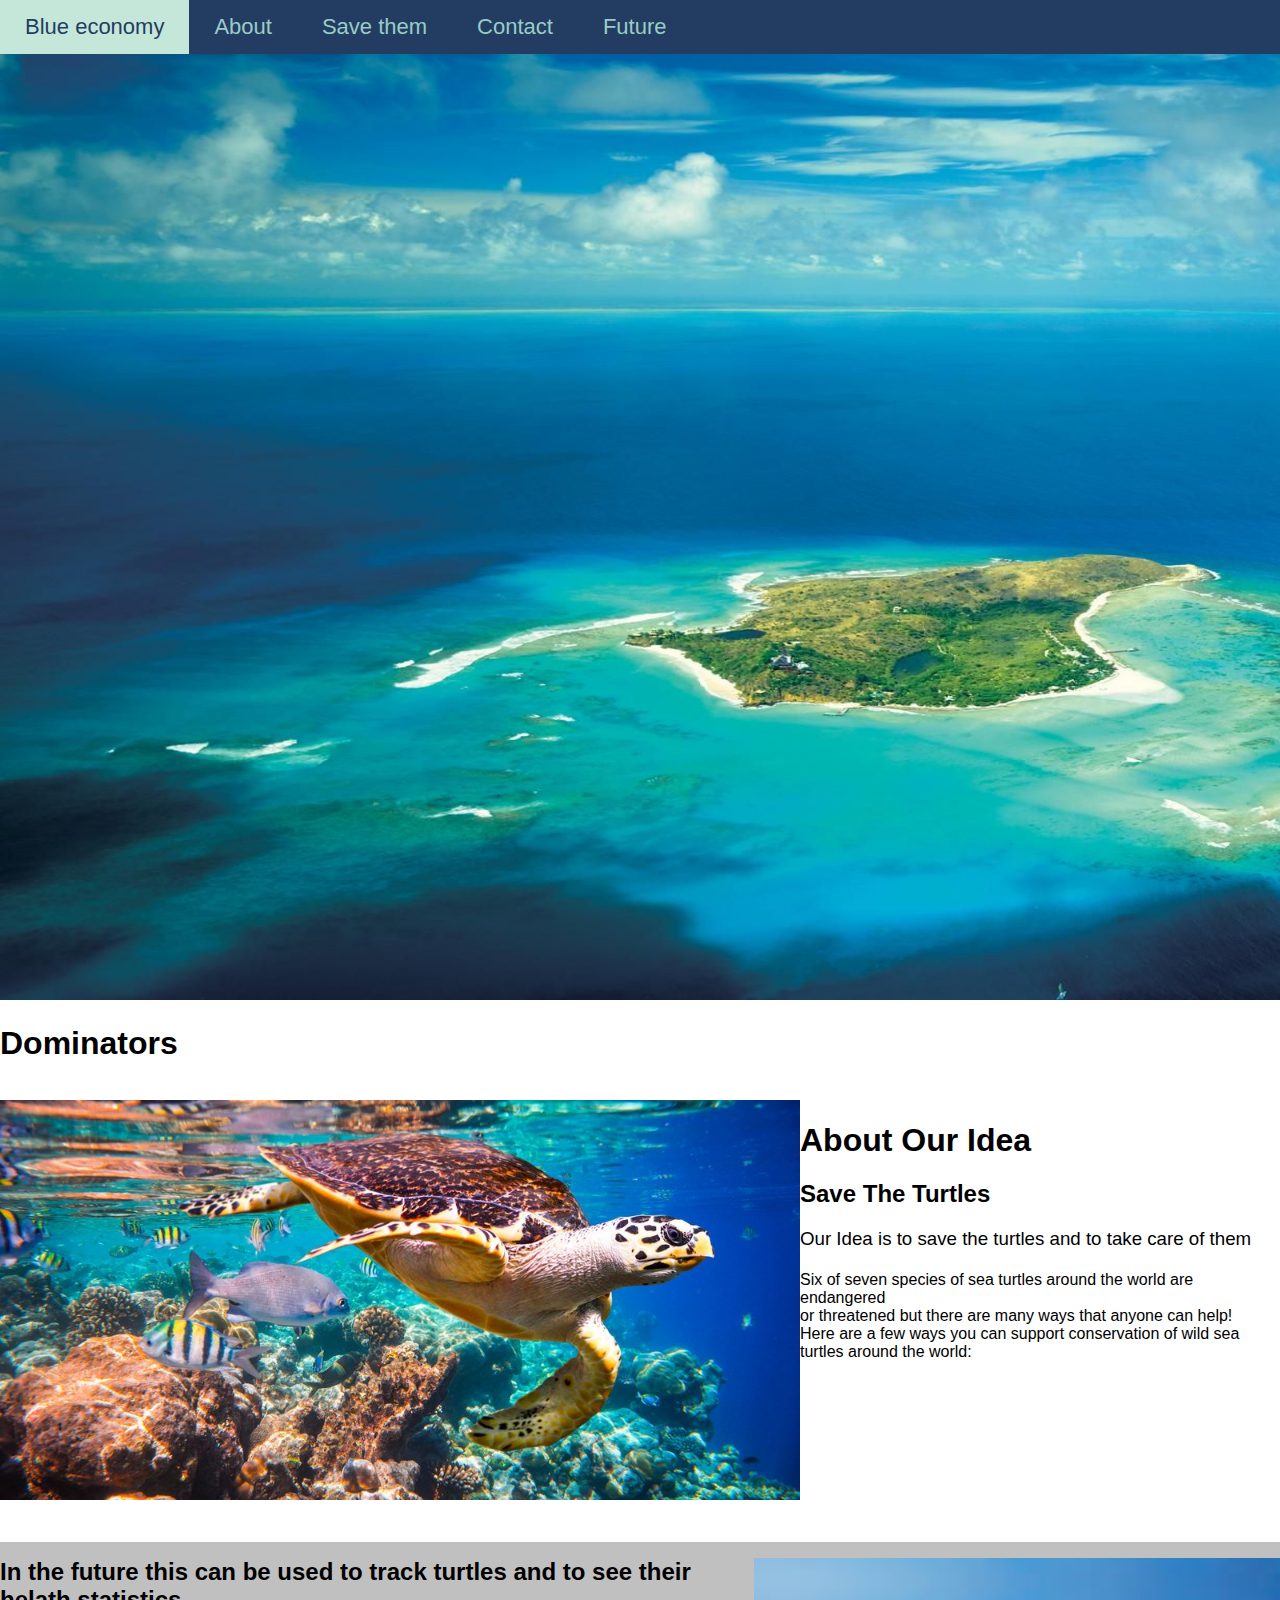
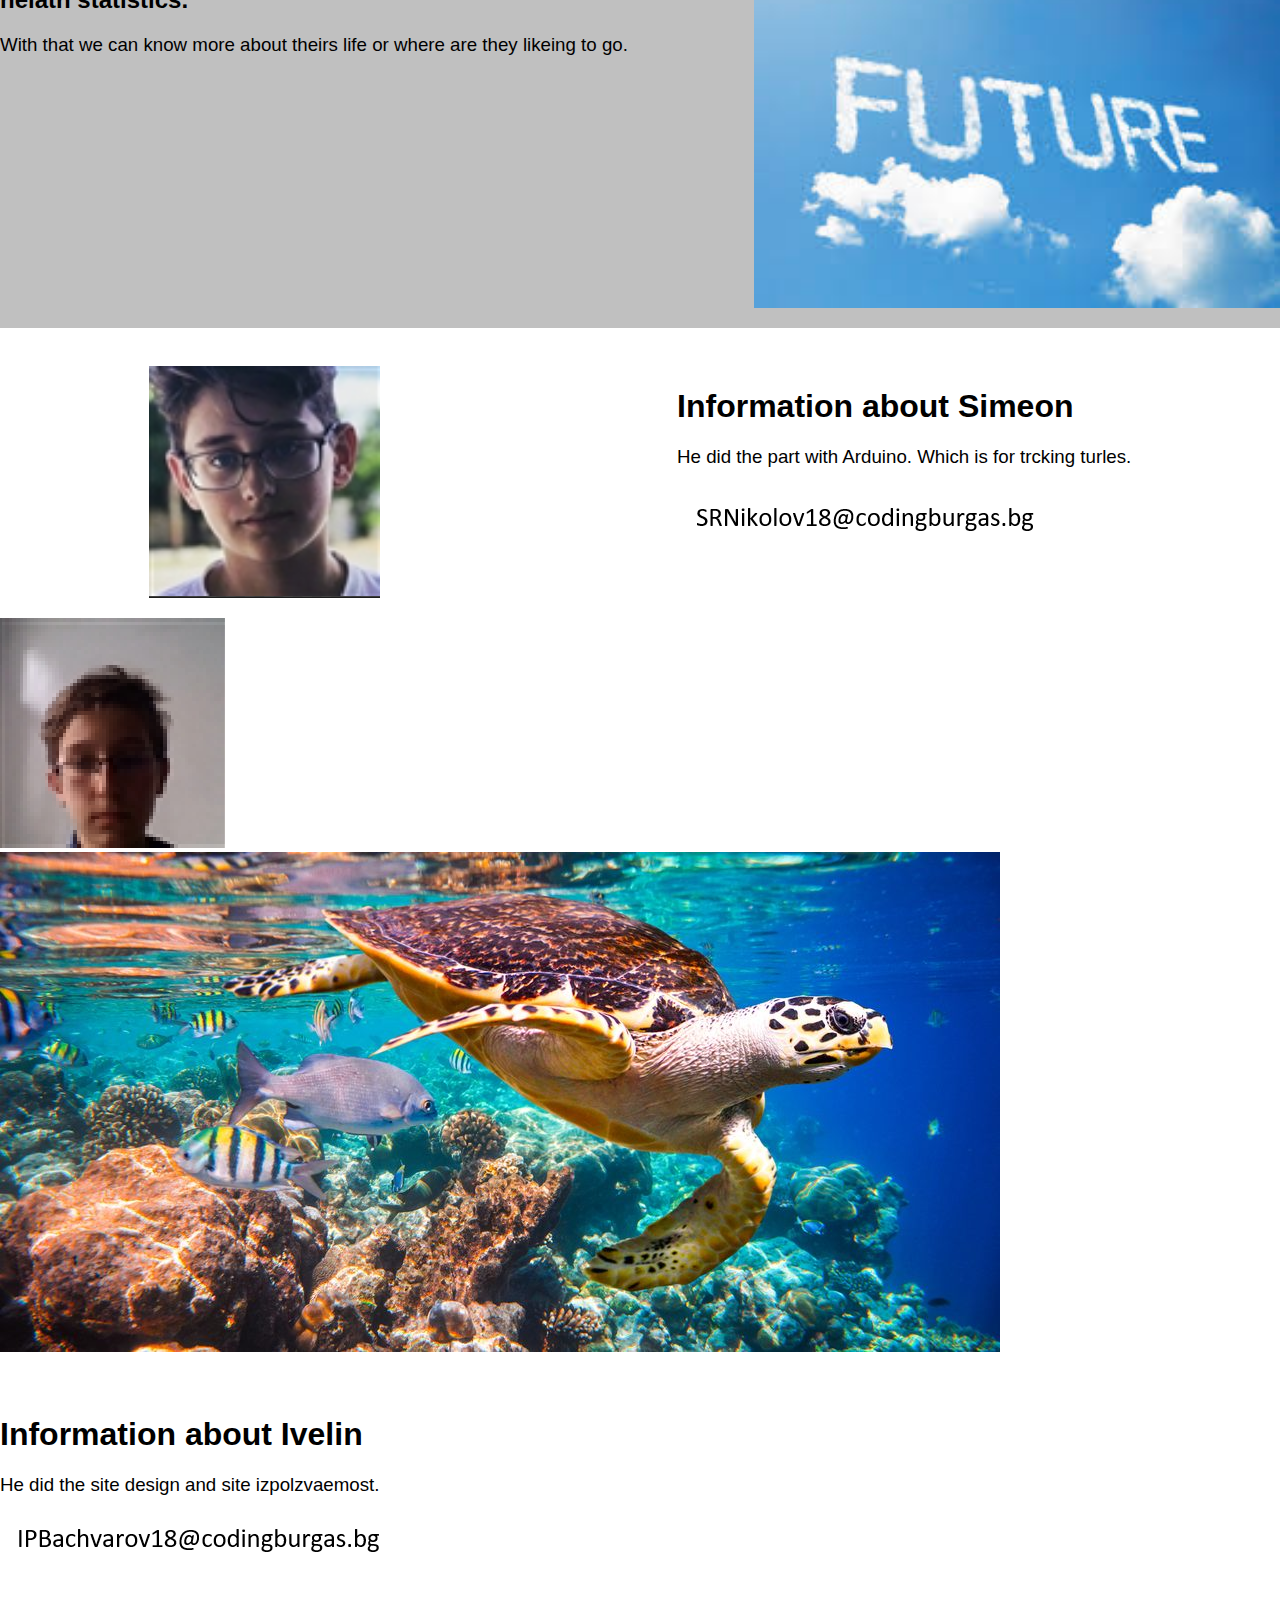
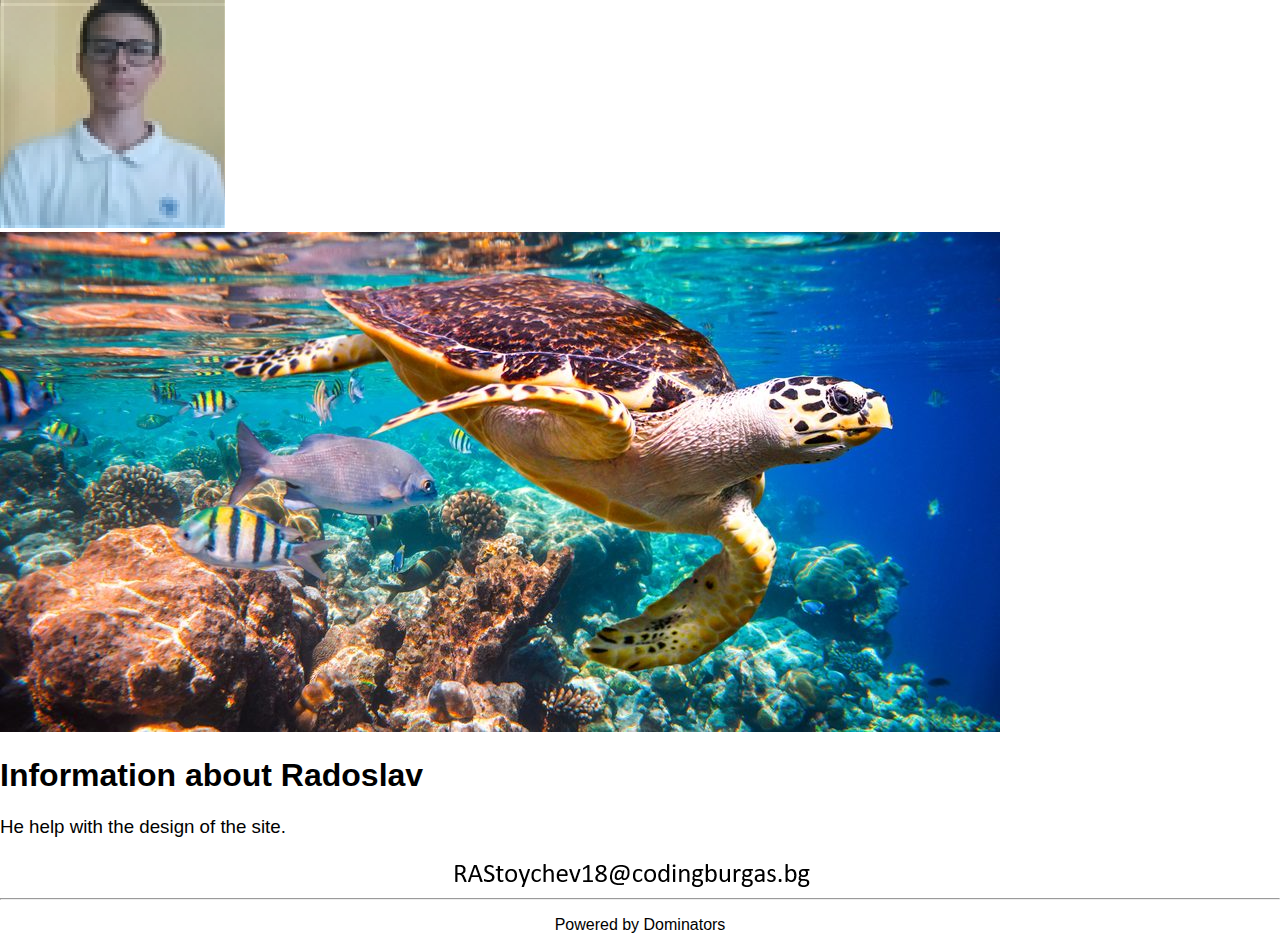
==== index.html @ 32eac23e "Fix formatting in index.html" ====
<!DOCTYPE html>
<html>

<head>
  <title>Blue economy</title>
  <meta charset="UTF-8">
  <link rel="stylesheet" href="index.css">
  <style>

  </style>
</head>

<body>


  <div class="home1" id="home"></div>
  <div class="back">
    <img src="a.jpg" alt="ImgOfSea" width="2000px" height="1000px">

    <div class="nav">
      <a href="#home">Blue economy</a>
      <a href="about.html">About</a>
      <a href="saving.html">Save them</a>
      <a href="#contact">Contact</a>
      <a href="#future">Future</a>
    </div>

    <div class="Blue">
      <h1>Dominators</h1>
    </div>
  </div>


  <article class="about article-background-bright" id="about">
    <div>
      <img class="turtle" src="seaturtle1.jpg" alt="ImgOfTurtle">
    </div>
    <div>
      <h1>About Our Idea</h1>
      <h2>Save The Turtles</h2>
      <h3>Our Idea is to save the turtles and to take care of them </h3>
      <h4>Six of seven species of sea turtles around the world are endangered<br> or threatened but there are many ways
        that anyone can help!<br> Here are a few ways you can support conservation of wild sea turtles around the world:
      </h4>
    </div>
  </article>


  <article class="future article-background-dark" id="future">
    <div>
      <h2>In the future this can be used to track turtles and to see their helath statistics.</h2>
      <h3>With that we can know more about theirs life or where are they likeing to go.</h3>
    </div>
    <div>
      <img class="future1" src="future_img.jpg" alt="ImgOfFuture">
    </div>
  </article>


  <article class="contact" id="contact">
    <div>
      <img class="simeon" src="simeon.png" alt="Picture of simeon">
    </div>
    <div>
      <h1>Information about Simeon</h1>

      <h3>He did the part with Arduino. Which is for trcking turles.</h3>
      <div class="simeon">
        <img src="simeon_email.jpg" alt="Picture of simeon"></div>
    </div>
    </div>
  </article>



  <div>
    <img class="simeon" src="ivelin.png" alt="Picture of simeon">
  </div>
  <div>


    <div>
      <img class="simeo1n" src="seaturtle1.jpg" alt="Picture of simeon">
    </div>
    <article>

      <h1>Information about Ivelin</h1>

      <h3>He did the site design and site izpolzvaemost.</h3>
      <div class="Ivelin">
        <img src="ivelin_email.jpg" alt="Picture of Simeon's e-mail"></div>
    </article>


    <div>
      <img class="simeon" src="rado.png" alt="Picture of Ivelin's e-mail">
    </div>
    <div>

      <div>
        <img class="simeo1n" src="seaturtle1.jpg" alt="Picture of Ivelin's e-mail">
      </div>
      <div>

        <h1>Information about Radoslav</h1>

        <h3>He help with the design of the site.</h3>
        <div class="rado">
          <img src="rado_email.jpg" alt="Picture of Radoslav's e-mail"></div>
      </div>


      <footer class="footer">
        <hr>
        <p>Powered by Dominators </p>
      </footer>

</body>

</html>
---- index.css ----
body {
  font-family: Arial, Helvetica, sans-serif;
  margin: 0;
}

.nav a:link, .nav a:visited {
  color: #99CCC7;
  padding: 14px 25px;
  text-align: center;
  float: left;
}

.nav a:hover,.nav a:active {
  background-color: #C5E7D9;
  color:#233D62 ;
}

div.nav {
  position: fixed;
  font-size: 22px;
  background-color: #233D62;
  width: 100%;
  top: 0.0001%;
  z-index: 1;
}

div.nav a {
  text-decoration: none;
}


h4, h3 {
  font-weight: normal;
}


footer.footer {
  text-align: center;
  display: block;
  clear: both; 
}

.article-background-bright {
  background-color: white;
}

.article-background-dark {
  background-color: silver;
}

article {
  margin-top: 22px;
  padding-top: 16px;
  padding-bottom: 16px;
}

article h2 {
  margin-top: 0px;
}

article.about {
  display: flex;
  justify-content: space-around;
}

article.future {
  display: flex;
  justify-content: space-around;
}

div.future a {
  text-decoration: none;
}

img.turtle {
  height: 400px;
}
.future a:link, .future a:visited {
  color: black;

  padding: 12px 10px;
  float: left;
}

.future a:hover,.future a:active {
  background-color: aqua;
  color:black ;
}

img.future1 {
  height: 350px;
  
}
article.contact
{

  display: flex;
  justify-content: space-around;
}



div.ivelin
{
  display: flex;
  justify-content: space-around;
wod
}

div.rado
{
  display: flex;
  justify-content: space-around;

}
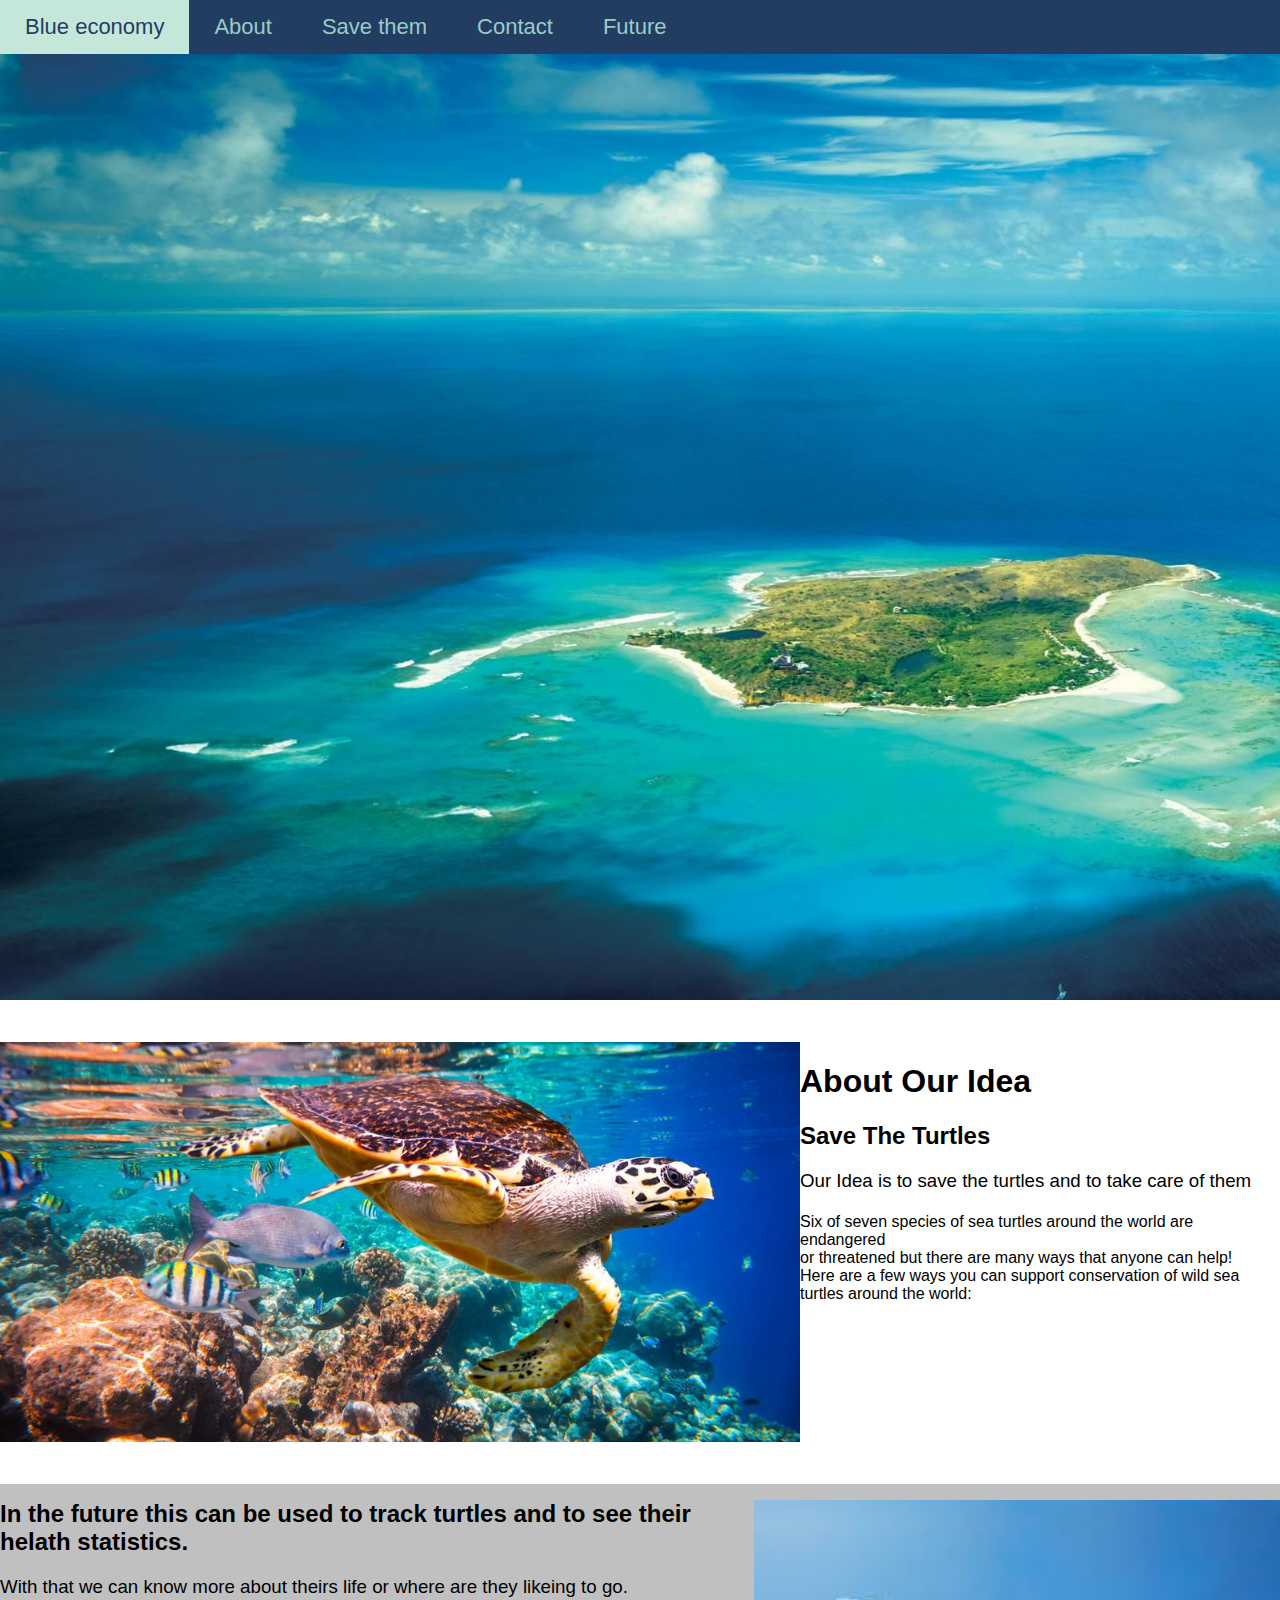
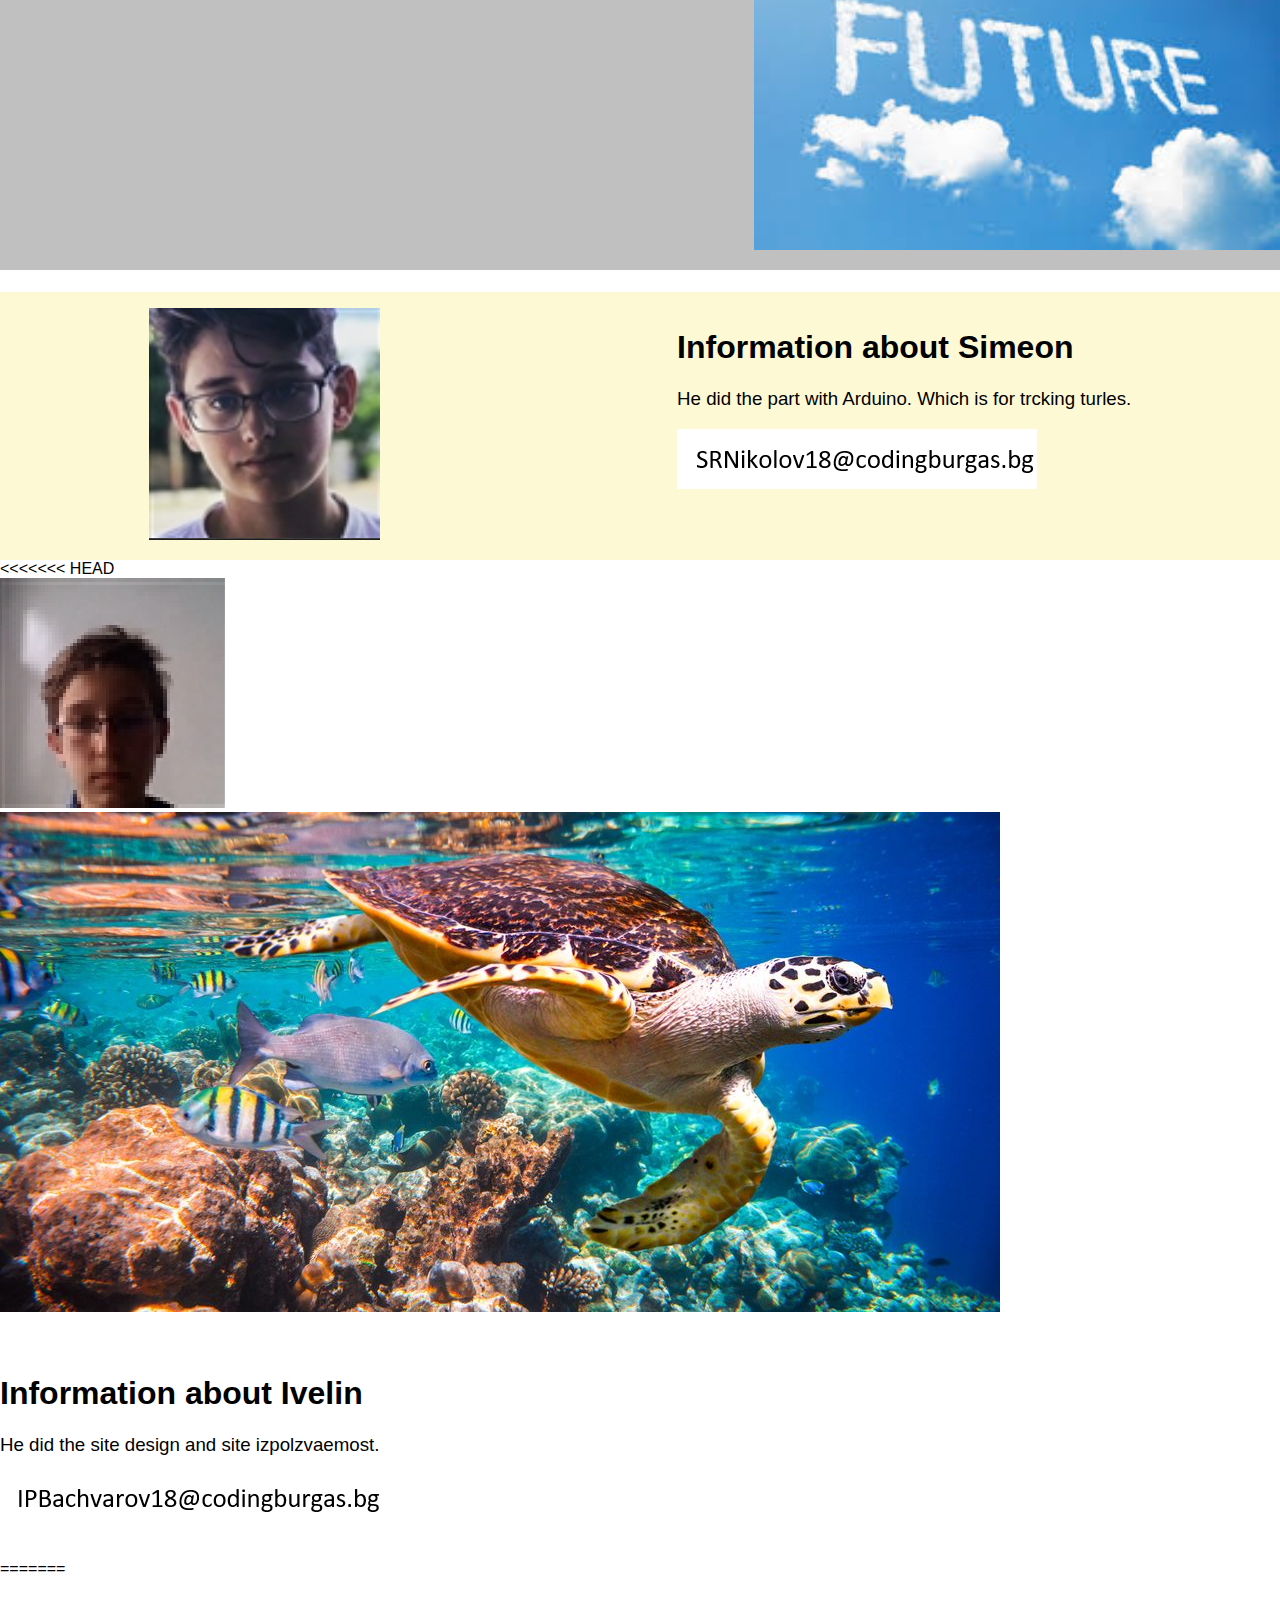
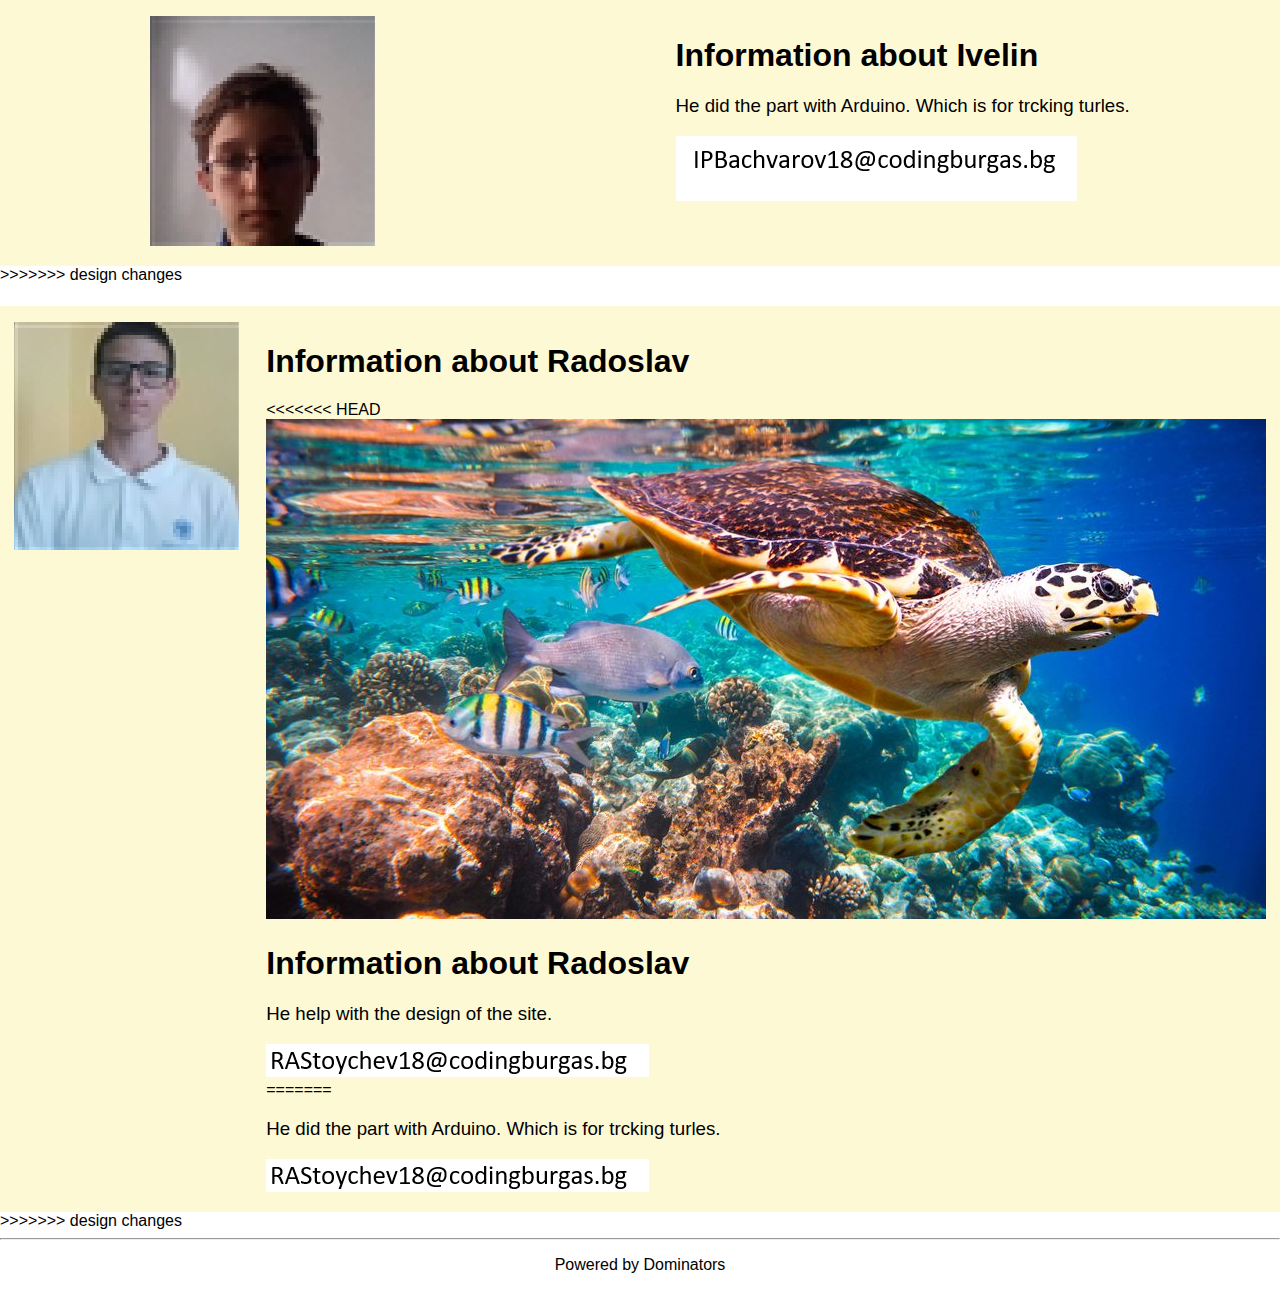
==== commit be1fae00: "design changes" ====
--- a/index.html
+++ b/index.html
@@ -19,15 +19,13 @@
 
     <div class="nav">
       <a href="#home">Blue economy</a>
-      <a href="about.html">About</a>
+      <a href="#about">About</a>
       <a href="saving.html">Save them</a>
       <a href="#contact">Contact</a>
       <a href="#future">Future</a>
     </div>
 
-    <div class="Blue">
-      <h1>Dominators</h1>
-    </div>
+  
   </div>
 
 
@@ -59,7 +57,7 @@
 
   <article class="contact" id="contact">
     <div>
-      <img class="simeon" src="simeon.png" alt="Picture of simeon">
+      <img class="simeon" src="simeon.png" alt="Picture of Simeon">
     </div>
     <div>
       <h1>Information about Simeon</h1>
@@ -72,6 +70,7 @@
   </article>
 
 
+<<<<<<< HEAD
 
   <div>
     <img class="simeon" src="ivelin.png" alt="Picture of simeon">
@@ -90,13 +89,35 @@
       <div class="Ivelin">
         <img src="ivelin_email.jpg" alt="Picture of Simeon's e-mail"></div>
     </article>
+=======
+  
+
+  <article class="contact1">
+    <div>
+      <img class="ivelin" src="ivelin.png" alt="Picture of Ivelin">
+    </div>
+    <div>
+      <h1>Information about Ivelin</h1>
+
+      <h3>He did the part with Arduino. Which is for trcking turles.</h3>
+      <div class="ivelin">
+        <img src="ivelin_email.jpg" alt="Picture of Ivelin's e-mail" ></div>
+    </div>
+    </div>    
+  </article>
 
 
+>>>>>>> design changes
+
+
+  <article class="contact2">
     <div>
-      <img class="simeon" src="rado.png" alt="Picture of Ivelin's e-mail">
+      <img class="rado" src="rado.png" alt="Picture of Rado">
     </div>
     <div>
+      <h1>Information about Radoslav</h1>
 
+<<<<<<< HEAD
       <div>
         <img class="simeo1n" src="seaturtle1.jpg" alt="Picture of Ivelin's e-mail">
       </div>
@@ -108,6 +129,14 @@
         <div class="rado">
           <img src="rado_email.jpg" alt="Picture of Radoslav's e-mail"></div>
       </div>
+=======
+      <h3>He did the part with Arduino. Which is for trcking turles.</h3>
+      <div class="rado">
+        <img src="rado_email.jpg" alt="Picture of Radoslav"></div>
+    </div>
+    </div>    
+  </article>
+>>>>>>> design changes
 
 
       <footer class="footer">
--- a/index.css
+++ b/index.css
@@ -96,20 +96,24 @@
 
   display: flex;
   justify-content: space-around;
+  background-color: #FEF9D5;
+}
+
+article.contact1
+{
+
+  display: flex;
+  justify-content: space-around;
+  background-color: #FEF9D5;
 }
 
 
+article.contact2
+{
 
-div.ivelin
-{
   display: flex;
   justify-content: space-around;
-wod
+  background-color: #FEF9D5;
 }
 
-div.rado
-{
-  display: flex;
-  justify-content: space-around;
 
-}
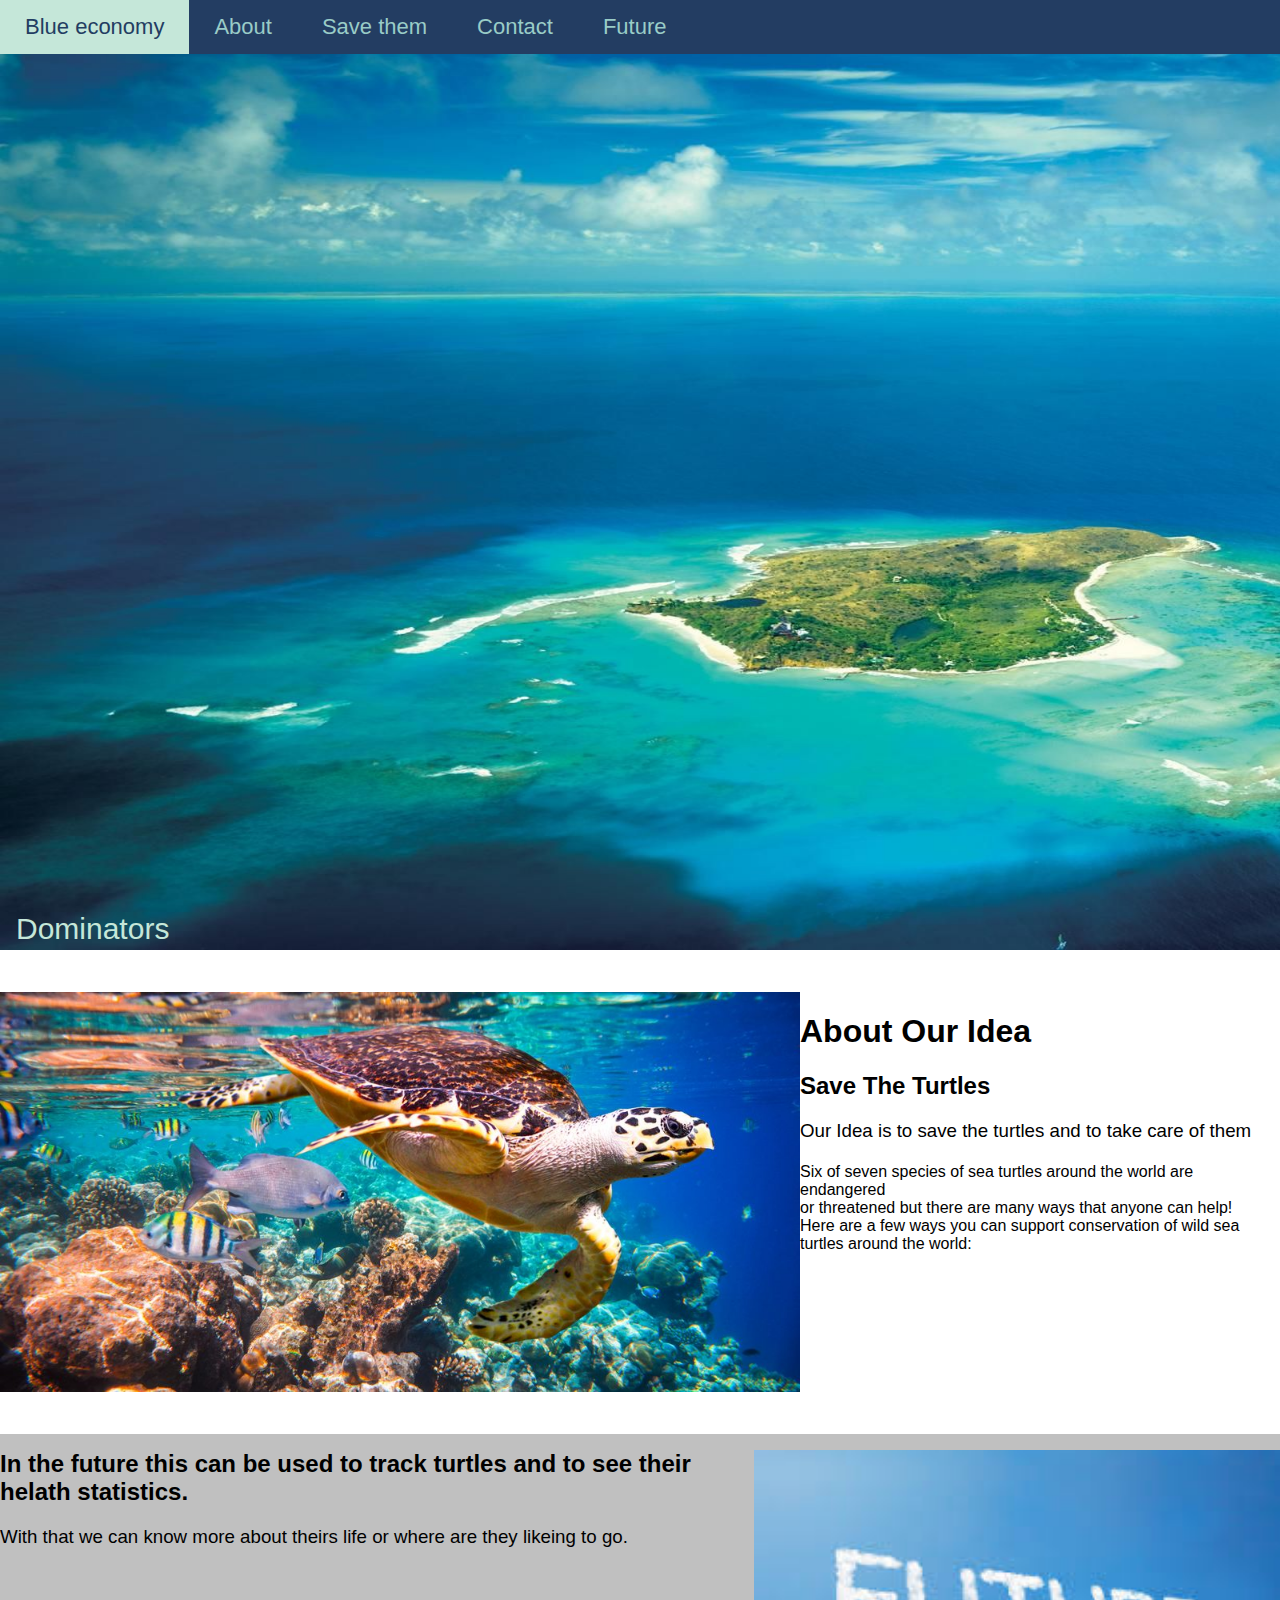
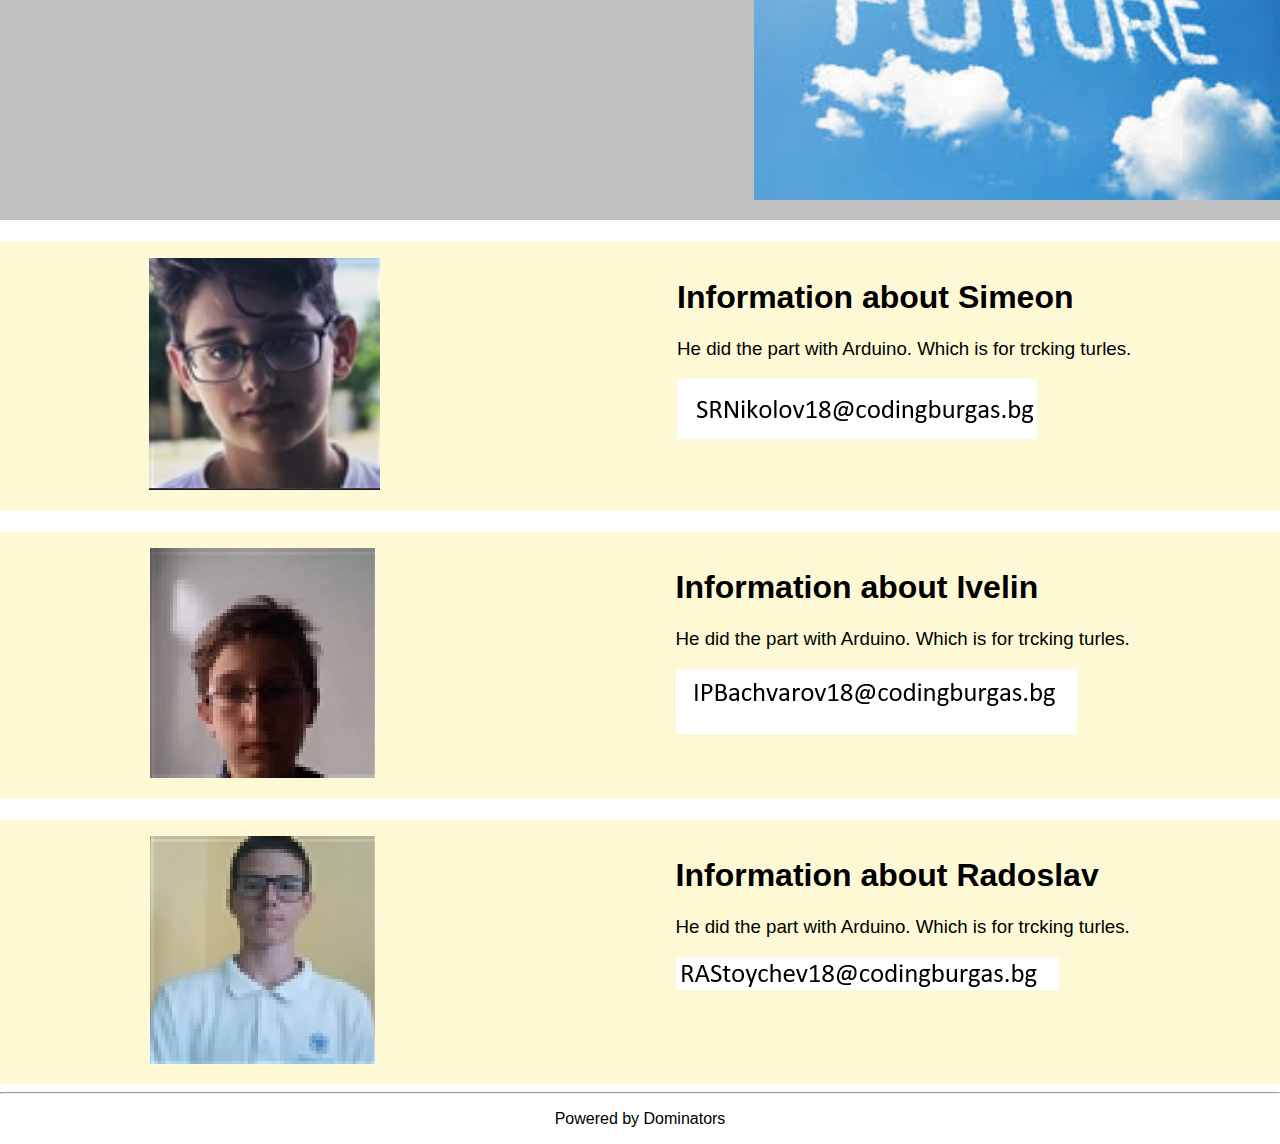
==== commit 026e434a: "Change saving page" ====
--- a/index.html
+++ b/index.html
@@ -14,9 +14,11 @@
 
 
   <div class="home1" id="home"></div>
-  <div class="back">
-    <img src="a.jpg" alt="ImgOfSea" width="2000px" height="1000px">
 
+    <div class="logo">
+    <img src="a.jpg" alt="ImgOfSea" width="2000px" height="950px">
+    <div class="bottom-left">Dominators</div>
+</div>
     <div class="nav">
       <a href="#home">Blue economy</a>
       <a href="#about">About</a>
@@ -26,7 +28,7 @@
     </div>
 
   
-  </div>
+ 
 
 
   <article class="about article-background-bright" id="about">
@@ -70,26 +72,6 @@
   </article>
 
 
-<<<<<<< HEAD
-
-  <div>
-    <img class="simeon" src="ivelin.png" alt="Picture of simeon">
-  </div>
-  <div>
-
-
-    <div>
-      <img class="simeo1n" src="seaturtle1.jpg" alt="Picture of simeon">
-    </div>
-    <article>
-
-      <h1>Information about Ivelin</h1>
-
-      <h3>He did the site design and site izpolzvaemost.</h3>
-      <div class="Ivelin">
-        <img src="ivelin_email.jpg" alt="Picture of Simeon's e-mail"></div>
-    </article>
-=======
   
 
   <article class="contact1">
@@ -107,7 +89,6 @@
   </article>
 
 
->>>>>>> design changes
 
 
   <article class="contact2">
@@ -117,26 +98,12 @@
     <div>
       <h1>Information about Radoslav</h1>
 
-<<<<<<< HEAD
-      <div>
-        <img class="simeo1n" src="seaturtle1.jpg" alt="Picture of Ivelin's e-mail">
-      </div>
-      <div>
-
-        <h1>Information about Radoslav</h1>
-
-        <h3>He help with the design of the site.</h3>
-        <div class="rado">
-          <img src="rado_email.jpg" alt="Picture of Radoslav's e-mail"></div>
-      </div>
-=======
       <h3>He did the part with Arduino. Which is for trcking turles.</h3>
       <div class="rado">
         <img src="rado_email.jpg" alt="Picture of Radoslav"></div>
     </div>
     </div>    
   </article>
->>>>>>> design changes
 
 
       <footer class="footer">
--- a/index.css
+++ b/index.css
@@ -27,7 +27,20 @@
 div.nav a {
   text-decoration: none;
 }
-
+div.logo
+{
+  position: relative;
+  text-align: center;
+  color: white;
+}
+div.bottom-left
+{
+  position: absolute;
+  bottom: 8px;
+  left: 16px;
+  font-size: 30px;
+  color: #C5E7D9;
+}
 
 h4, h3 {
   font-weight: normal;
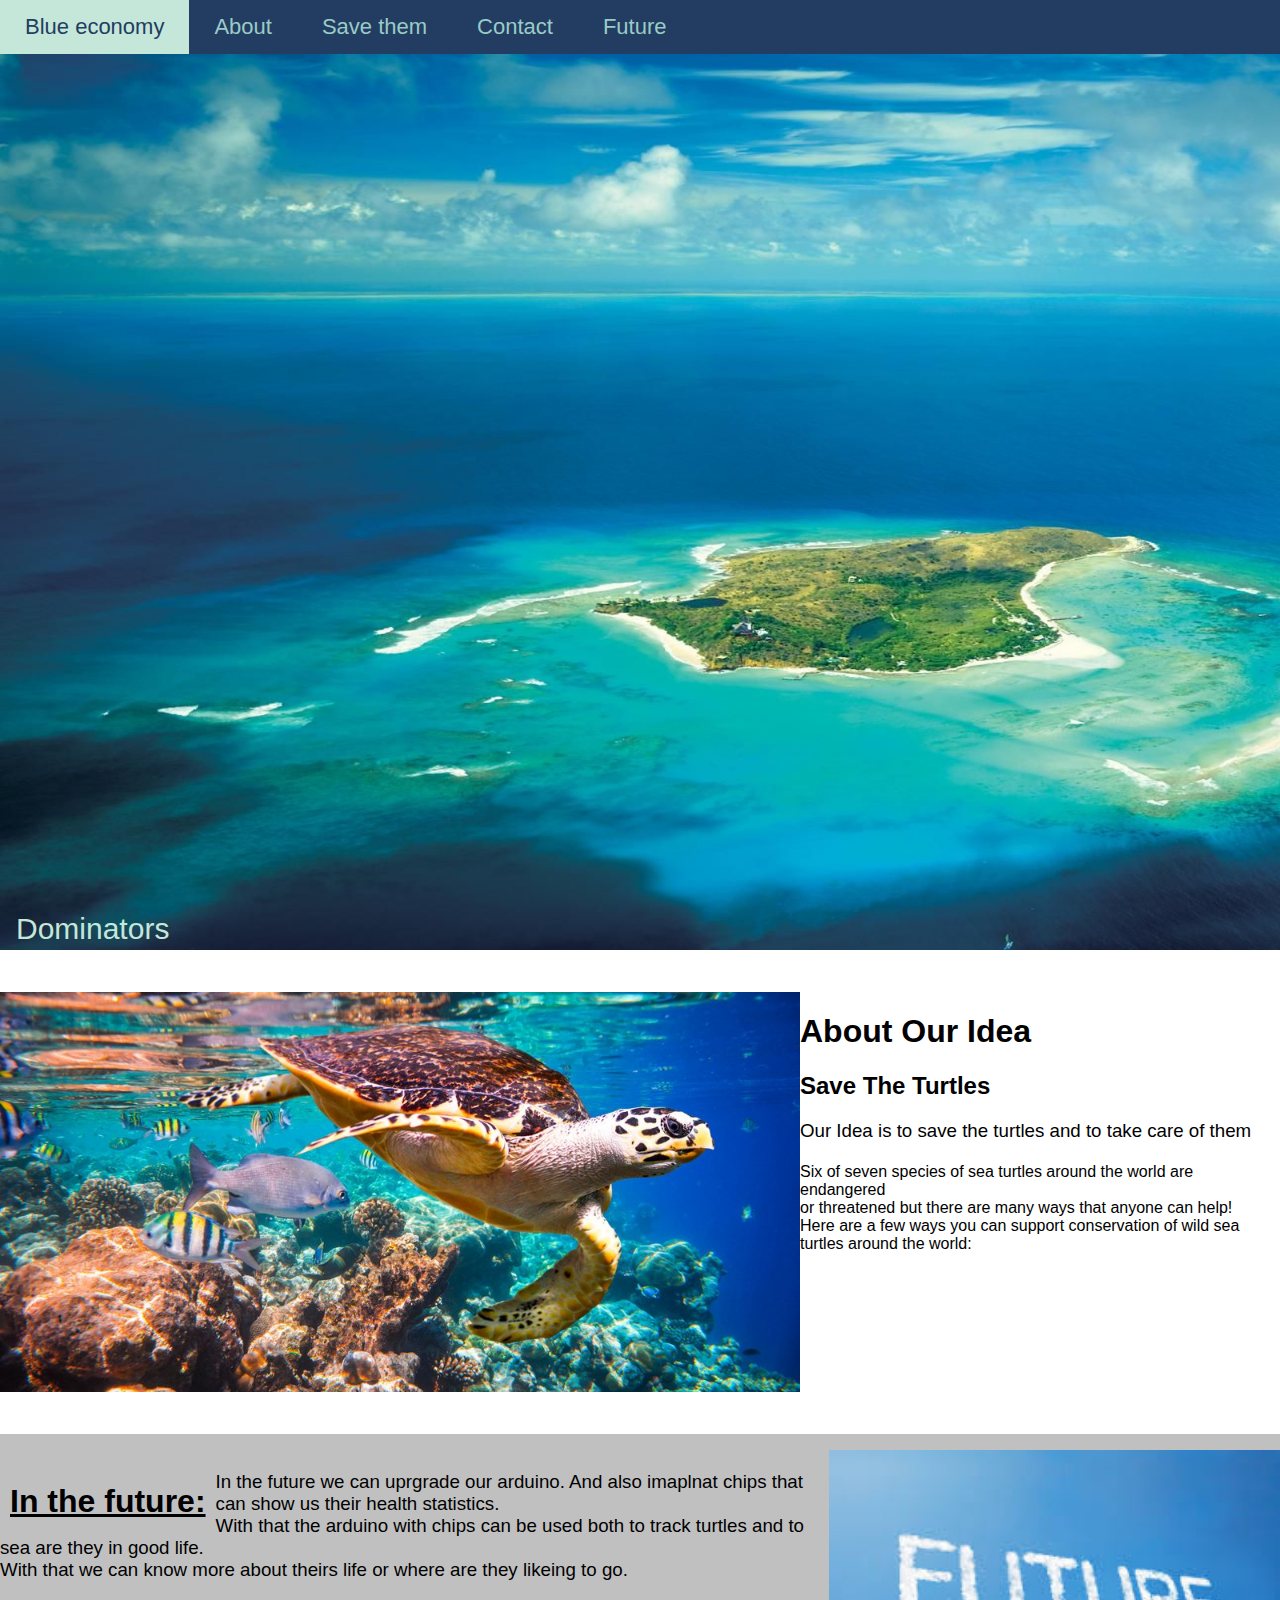
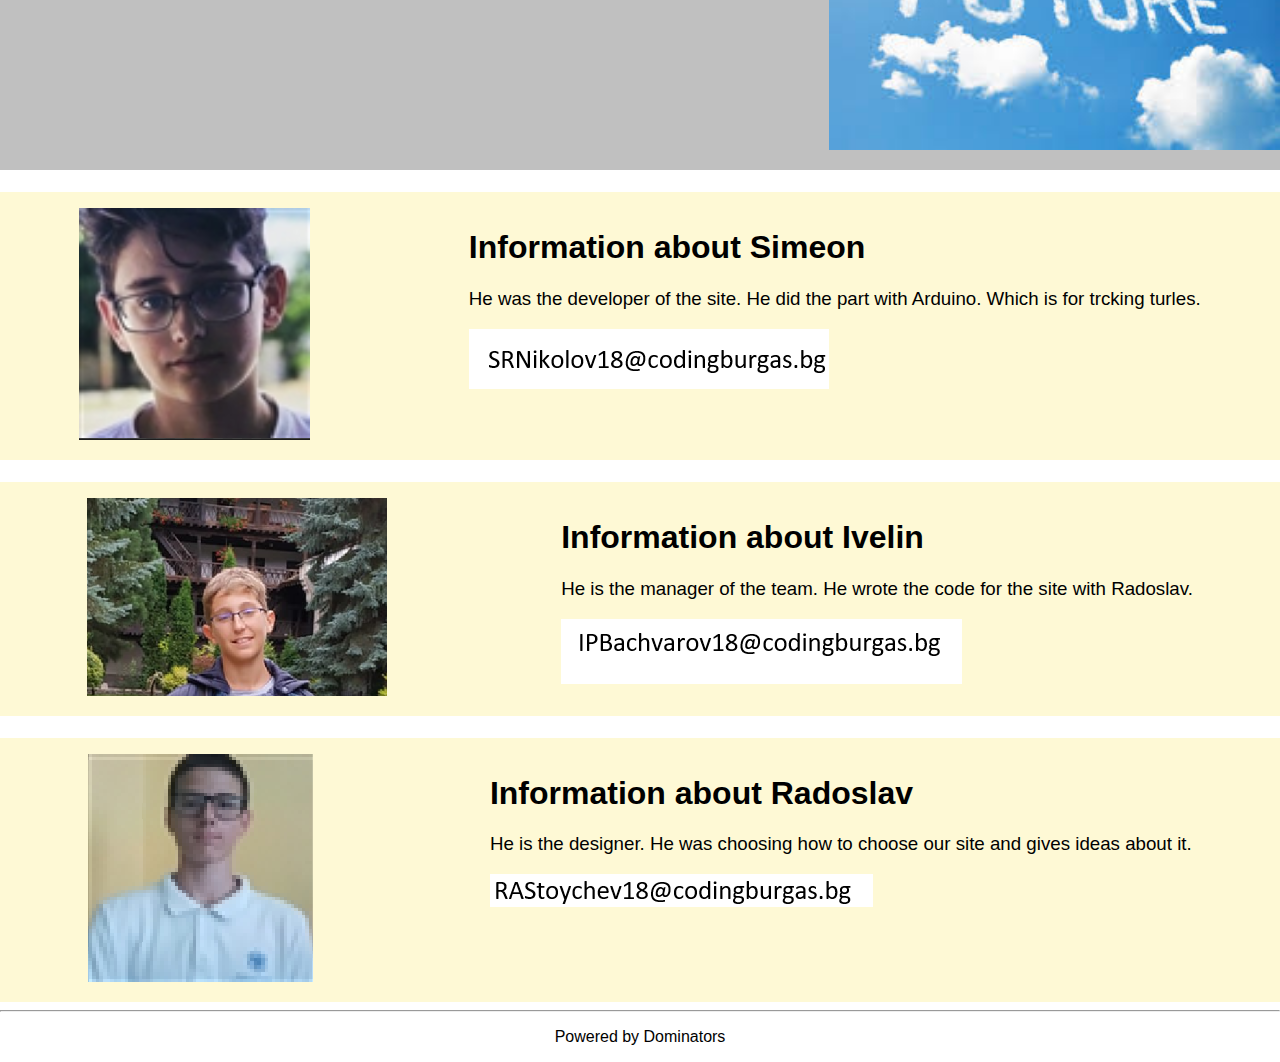
==== commit 114b698e: "make the site responsive" ====
--- a/index.html
+++ b/index.html
@@ -4,10 +4,8 @@
 <head>
   <title>Blue economy</title>
   <meta charset="UTF-8">
-  <link rel="stylesheet" href="index.css">
-  <style>
-
-  </style>
+  <link rel="stylesheet" href="./CSS/index.css">
+  <link rel="shortcut icon" type="image/png" href="./pictures/turtle.png">
 </head>
 
 <body>
@@ -16,7 +14,7 @@
   <div class="home1" id="home"></div>
 
     <div class="logo">
-    <img src="a.jpg" alt="ImgOfSea" width="2000px" height="950px">
+    <img src="./pictures/a.jpg" alt="ImgOfSea" height="950px" width="1900px">
     <div class="bottom-left">Dominators</div>
 </div>
     <div class="nav">
@@ -33,7 +31,7 @@
 
   <article class="about article-background-bright" id="about">
     <div>
-      <img class="turtle" src="seaturtle1.jpg" alt="ImgOfTurtle">
+      <img class="turtle" src="./pictures/seaturtle1.jpg" alt="ImgOfTurtle">
     </div>
     <div>
       <h1>About Our Idea</h1>
@@ -47,26 +45,28 @@
 
 
   <article class="future article-background-dark" id="future">
+   <div>
+      <h1><a href="future.html">In the future: </a></h1>
+      <h3>In the future we can uprgrade our arduino. And also imaplnat chips that can show us their health statistics.<br>
+        With that the arduino with chips can be used both to track turtles and to sea are they in good life.
+        <br>With that we can know more about theirs life or where are they likeing to go.</h3>
+    </div> 
     <div>
-      <h2>In the future this can be used to track turtles and to see their helath statistics.</h2>
-      <h3>With that we can know more about theirs life or where are they likeing to go.</h3>
-    </div>
-    <div>
-      <img class="future1" src="future_img.jpg" alt="ImgOfFuture">
+      <img class="future1" src="./pictures/future_img.jpg" alt="ImgOfFuture">
     </div>
   </article>
 
 
   <article class="contact" id="contact">
     <div>
-      <img class="simeon" src="simeon.png" alt="Picture of Simeon">
+      <img class="simeon" src="./pictures/simeon.png" alt="Picture of Simeon">
     </div>
     <div>
       <h1>Information about Simeon</h1>
 
-      <h3>He did the part with Arduino. Which is for trcking turles.</h3>
+      <h3>He was the developer of the site. He did the part with Arduino. Which is for trcking turles.</h3>
       <div class="simeon">
-        <img src="simeon_email.jpg" alt="Picture of simeon"></div>
+        <img src="./pictures/simeon_email.jpg" alt="Picture of simeon"></div>
     </div>
     </div>
   </article>
@@ -76,14 +76,14 @@
 
   <article class="contact1">
     <div>
-      <img class="ivelin" src="ivelin.png" alt="Picture of Ivelin">
+      <img class="ivelin" src="./pictures/ivelin.png" alt="Picture of Ivelin">
     </div>
     <div>
       <h1>Information about Ivelin</h1>
 
-      <h3>He did the part with Arduino. Which is for trcking turles.</h3>
+      <h3>He is the manager of the team. He wrote the code for the site with Radoslav.</h3>
       <div class="ivelin">
-        <img src="ivelin_email.jpg" alt="Picture of Ivelin's e-mail" ></div>
+        <img src="./pictures/ivelin_email.jpg" alt="Picture of Ivelin's e-mail" ></div>
     </div>
     </div>    
   </article>
@@ -93,14 +93,14 @@
 
   <article class="contact2">
     <div>
-      <img class="rado" src="rado.png" alt="Picture of Rado">
+      <img class="rado" src="./pictures/rado.png" alt="Picture of Rado">
     </div>
     <div>
       <h1>Information about Radoslav</h1>
 
-      <h3>He did the part with Arduino. Which is for trcking turles.</h3>
+      <h3>He is the designer. He was choosing how to choose our site and gives ideas about it.</h3>
       <div class="rado">
-        <img src="rado_email.jpg" alt="Picture of Radoslav"></div>
+        <img src="./pictures/rado_email.jpg" alt="Picture of Radoslav"></div>
     </div>
     </div>    
   </article>
--- a/CSS/index.css
+++ b/CSS/index.css
@@ -0,0 +1,136 @@
+
+body {
+  font-family: Arial, Helvetica, sans-serif;
+  margin: 0;
+}
+
+.nav a:link, .nav a:visited {
+  color: #99CCC7;
+  padding: 14px 25px;
+  text-align: center;
+  float: left;
+}
+
+.nav a:hover,.nav a:active {
+  background-color: #C5E7D9;
+  color:#233D62 ;
+}
+
+div.nav {
+  position: fixed;
+  font-size: 22px;
+  background-color: #233D62;
+  width: 100%;
+  top: 0.0001%;
+  z-index: 1;
+}
+
+div.nav a {
+  text-decoration: none;
+}
+div.logo
+{
+  position: relative;
+  text-align: center;
+  color: white;
+}
+div.bottom-left
+{
+  position: absolute;
+  bottom: 8px;
+  left: 16px;
+  font-size: 30px;
+  color: #C5E7D9;
+}
+
+h4, h3 {
+  font-weight: normal;
+}
+
+
+footer.footer {
+  text-align: center;
+  display: block;
+  clear: both; 
+}
+
+.article-background-bright {
+  background-color: white;
+}
+
+.article-background-dark {
+  background-color: silver;
+}
+
+article {
+  margin-top: 22px;
+  padding-top: 16px;
+  padding-bottom: 16px;
+}
+
+article h2 {
+  margin-top: 0px;
+}
+
+article.about {
+  display: flex;
+  justify-content: space-around;
+}
+
+article.future {
+  display: flex;
+  justify-content: space-around;
+}
+
+div.future a {
+  text-decoration: none;
+}
+
+  
+
+
+img.turtle {
+  height: 400px;
+}
+.future a:link, .future a:visited {
+  color: black;
+
+  padding: 12px 10px;
+  float: left;
+}
+
+
+
+img.future1 {
+  height: 300px;
+  
+}
+article.contact
+{
+
+  display: flex;
+  justify-content: space-around;
+  background-color: #FEF9D5;
+}
+
+article.contact1
+{
+
+  display: flex;
+  justify-content: space-around;
+  background-color: #FEF9D5;
+}
+img.ivelin
+{
+  width: 300px;
+}
+
+article.contact2
+{
+
+  display: flex;
+  justify-content: space-around;
+  background-color: #FEF9D5;
+}
+
+
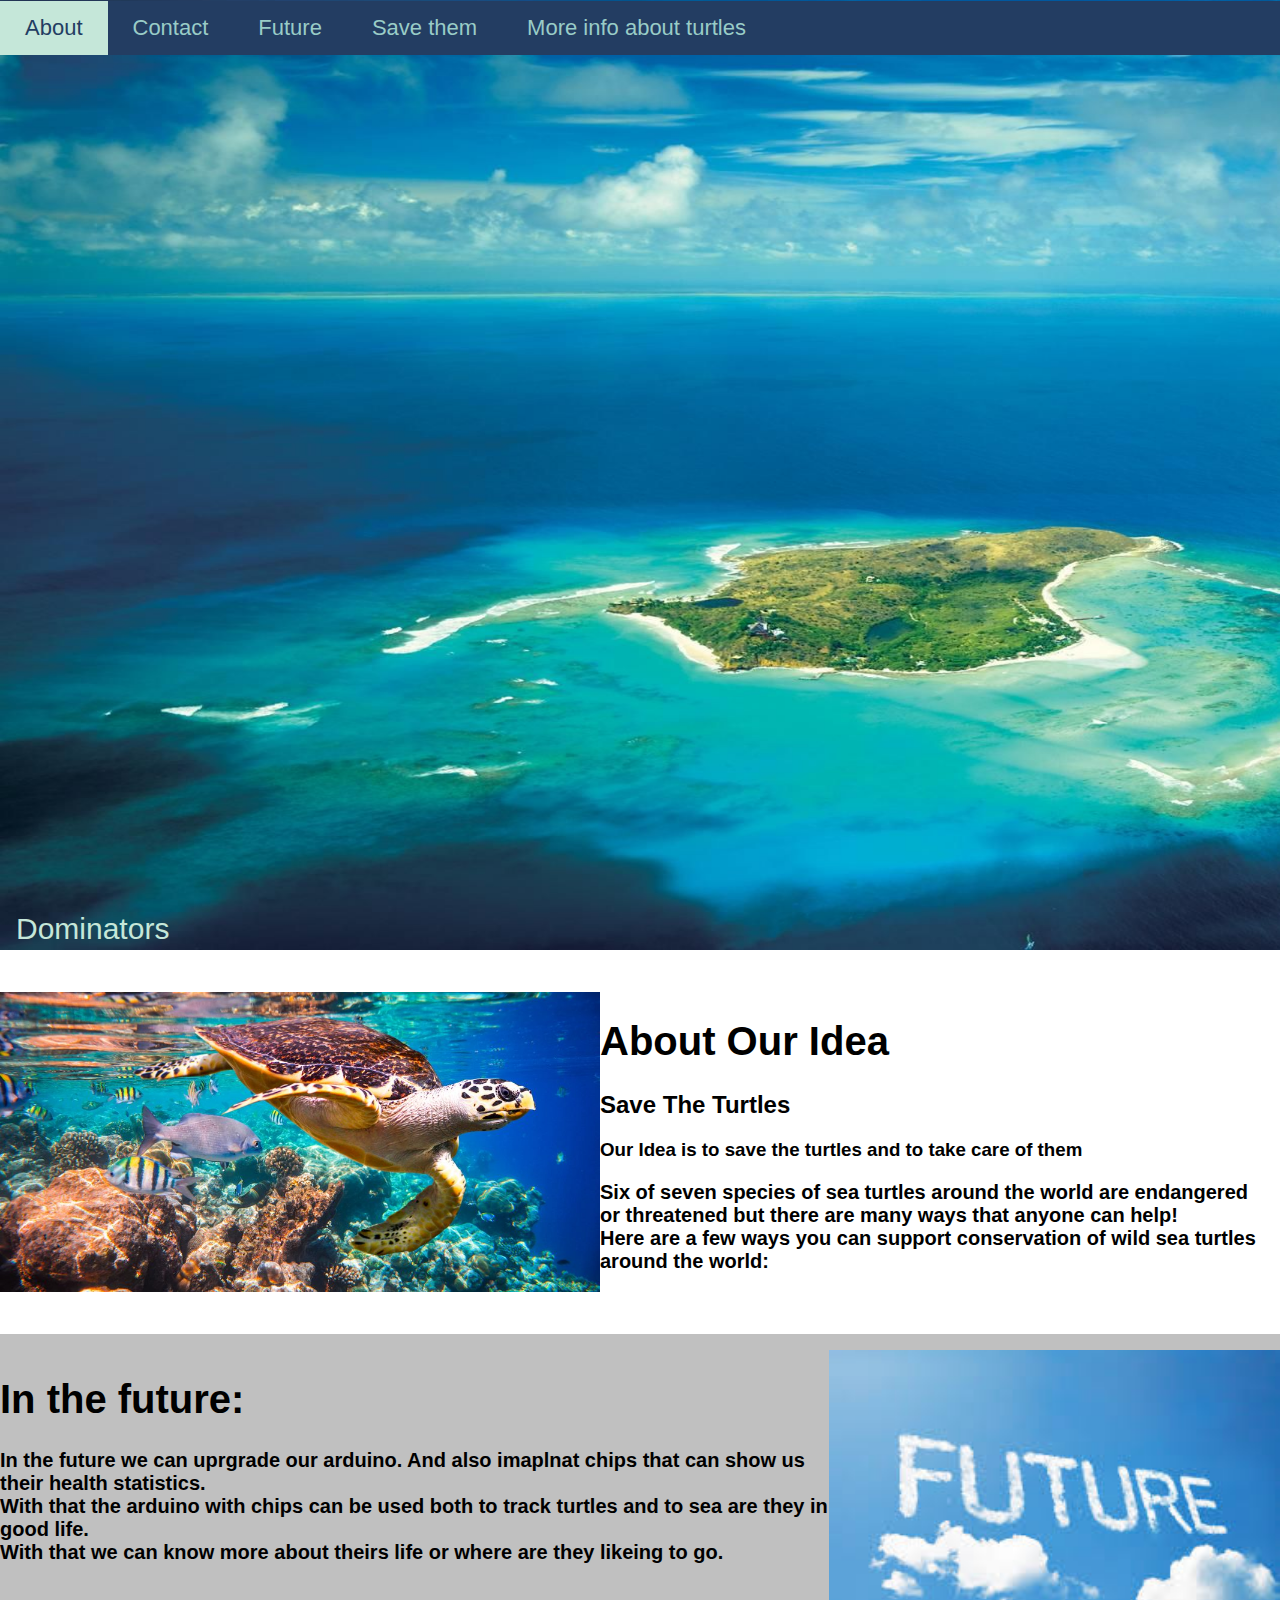
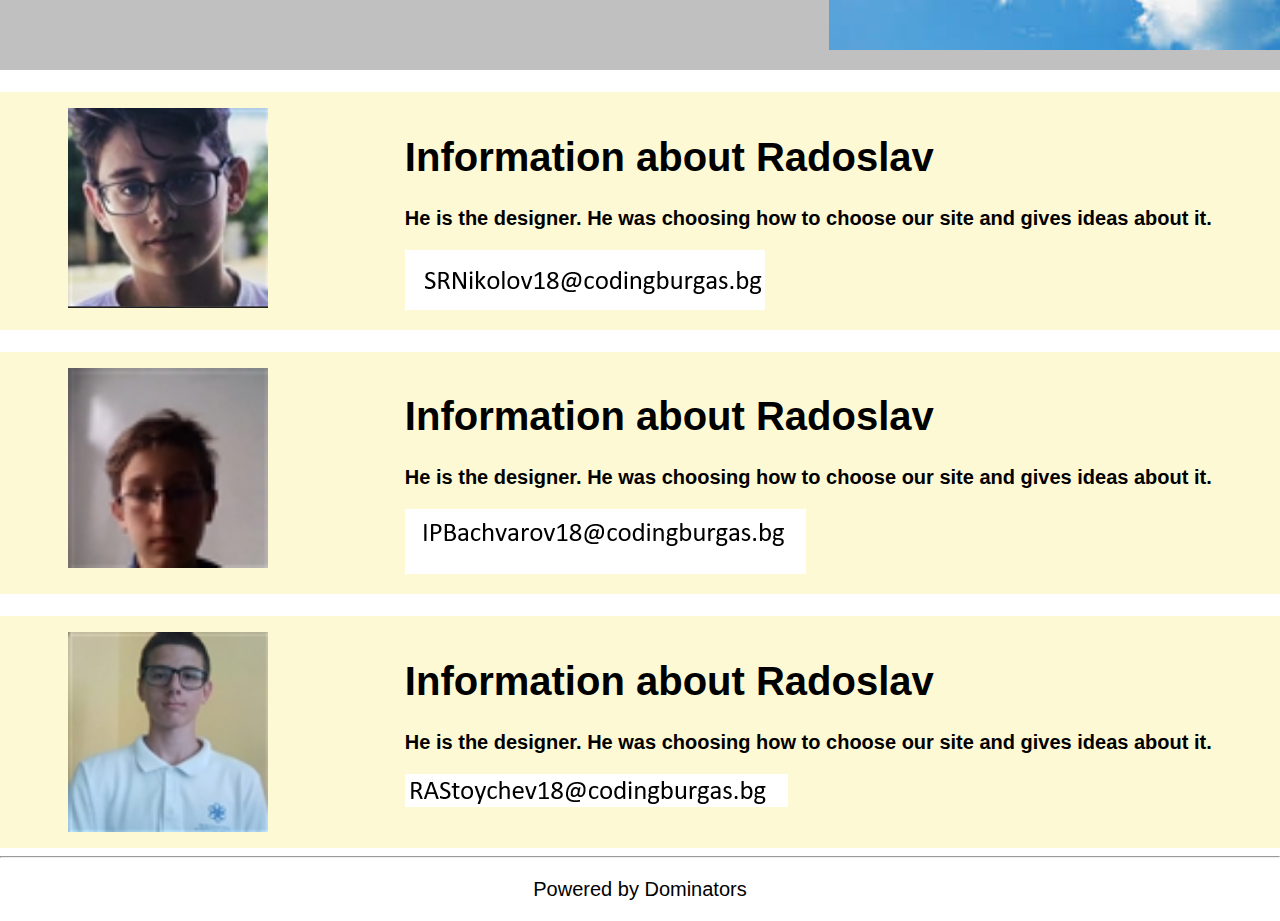
==== commit 5dff60df: "finishing the project" ====
--- a/index.html
+++ b/index.html
@@ -14,15 +14,18 @@
   <div class="home1" id="home"></div>
 
     <div class="logo">
-    <img src="./pictures/a.jpg" alt="ImgOfSea" height="950px" width="1900px">
+    <img src="./pictures/a.jpg" alt="ImgOfSea" height="950px" width="1940px">
     <div class="bottom-left">Dominators</div>
 </div>
     <div class="nav">
-      <a href="#home">Blue economy</a>
-      <a href="#about">About</a>
+      <nav>
+ 
+      <a href="#about">About</a> 
+      <a href="#contact">Contact</a>
+       <a href="#future">Future</a>
       <a href="saving.html">Save them</a>
-      <a href="#contact">Contact</a>
-      <a href="#future">Future</a>
+      <a href="turtles.html">More info about turtles</a>
+    </nav>
     </div>
 
   
@@ -37,19 +40,21 @@
       <h1>About Our Idea</h1>
       <h2>Save The Turtles</h2>
       <h3>Our Idea is to save the turtles and to take care of them </h3>
-      <h4>Six of seven species of sea turtles around the world are endangered<br> or threatened but there are many ways
+      <p><b>Six of seven species of sea turtles around the world are endangered<br> or threatened but there are many ways
         that anyone can help!<br> Here are a few ways you can support conservation of wild sea turtles around the world:
-      </h4>
+      </p></b>
     </div>
   </article>
 
 
   <article class="future article-background-dark" id="future">
    <div>
-      <h1><a href="future.html">In the future: </a></h1>
-      <h3>In the future we can uprgrade our arduino. And also imaplnat chips that can show us their health statistics.<br>
+     <div>
+      <h1>In the future: </h1>
+     </div>
+      <p><b>In the future we can uprgrade our arduino. And also imaplnat chips that can show us their health statistics.<br>
         With that the arduino with chips can be used both to track turtles and to sea are they in good life.
-        <br>With that we can know more about theirs life or where are they likeing to go.</h3>
+        <br>With that we can know more about theirs life or where are they likeing to go.</p></b>
     </div> 
     <div>
       <img class="future1" src="./pictures/future_img.jpg" alt="ImgOfFuture">
@@ -57,50 +62,47 @@
   </article>
 
 
-  <article class="contact" id="contact">
+  <article class="contact" id="contact" >
     <div>
-      <img class="simeon" src="./pictures/simeon.png" alt="Picture of Simeon">
+      <img class="picture" src="./pictures/simeon.png" alt="Picture of Simeon">
     </div>
     <div>
-      <h1>Information about Simeon</h1>
+      <h1>Information about Radoslav</h1>
 
-      <h3>He was the developer of the site. He did the part with Arduino. Which is for trcking turles.</h3>
-      <div class="simeon">
-        <img src="./pictures/simeon_email.jpg" alt="Picture of simeon"></div>
+      <p><b>He is the designer. He was choosing how to choose our site and gives ideas about it.</h3></b>
+      <div class="rado">
+        <img src="./pictures/simeon_email.jpg" alt="Picture of Simeon's e-mail"></div>
     </div>
-    </div>
+    </div>    
   </article>
 
 
   
 
-  <article class="contact1">
+  <article class="contact">
     <div>
-      <img class="ivelin" src="./pictures/ivelin.png" alt="Picture of Ivelin">
+      <img class="picture" src="./pictures/ivelin.png" alt="Picture of Ivelin">
     </div>
     <div>
-      <h1>Information about Ivelin</h1>
+      <h1>Information about Radoslav</h1>
 
-      <h3>He is the manager of the team. He wrote the code for the site with Radoslav.</h3>
-      <div class="ivelin">
-        <img src="./pictures/ivelin_email.jpg" alt="Picture of Ivelin's e-mail" ></div>
+      <p><b>He is the designer. He was choosing how to choose our site and gives ideas about it.</h3></b>
+      <div class="rado">
+        <img src="./pictures/ivelin_email.jpg" alt="Picture of Ivelin's e-mail"></div>
     </div>
     </div>    
   </article>
 
-
-
-
-  <article class="contact2">
+  <article class="contact">
     <div>
-      <img class="rado" src="./pictures/rado.png" alt="Picture of Rado">
+      <img class="picture" src="./pictures/rado.png" alt="Picture of Rado">
     </div>
     <div>
       <h1>Information about Radoslav</h1>
 
-      <h3>He is the designer. He was choosing how to choose our site and gives ideas about it.</h3>
+      <p><b>He is the designer. He was choosing how to choose our site and gives ideas about it.</h3></b>
       <div class="rado">
-        <img src="./pictures/rado_email.jpg" alt="Picture of Radoslav"></div>
+        <img src="./pictures/rado_email.jpg" alt="Picture of Radoslav's e-mail"></div>
     </div>
     </div>    
   </article>
--- a/CSS/index.css
+++ b/CSS/index.css
@@ -1,7 +1,7 @@
-
 body {
   font-family: Arial, Helvetica, sans-serif;
   margin: 0;
+  overflow-x: hidden;
 }
 
 .nav a:link, .nav a:visited {
@@ -21,8 +21,9 @@
   font-size: 22px;
   background-color: #233D62;
   width: 100%;
-  top: 0.0001%;
+  top: 0.1%;
   z-index: 1;
+  display: flex;
 }
 
 div.nav a {
@@ -43,13 +44,16 @@
   color: #C5E7D9;
 }
 
-h4, h3 {
-  font-weight: normal;
+
+p
+{
+  font-size: 100;
 }
 
 
 footer.footer {
   text-align: center;
+  display: -webkit-inline-box;
   display: block;
   clear: both; 
 }
@@ -73,11 +77,15 @@
 }
 
 article.about {
+  display: -webkit-box;
+  display: -ms-flexbox;
   display: flex;
   justify-content: space-around;
 }
 
 article.future {
+  display: -webkit-box;
+  display: -ms-flexbox;
   display: flex;
   justify-content: space-around;
 }
@@ -86,11 +94,13 @@
   text-decoration: none;
 }
 
-  
-
-
+
+div.future_link a {
+  text-decoration: none;
+}
+  
 img.turtle {
-  height: 400px;
+  height: 300px;
 }
 .future a:link, .future a:visited {
   color: black;
@@ -107,7 +117,8 @@
 }
 article.contact
 {
-
+  display: -webkit-box;
+  display: -ms-flexbox;
   display: flex;
   justify-content: space-around;
   background-color: #FEF9D5;
@@ -115,22 +126,212 @@
 
 article.contact1
 {
-
+  display: -webkit-box;
+  display: -ms-flexbox;
   display: flex;
   justify-content: space-around;
   background-color: #FEF9D5;
 }
-img.ivelin
-{
-  width: 300px;
-}
+
 
 article.contact2
 {
-
+  display: -webkit-box;
+  display: -ms-flexbox;
   display: flex;
   justify-content: space-around;
   background-color: #FEF9D5;
 }
 
-
+footer.footer {
+  text-align: center;
+  display: -webkit-inline-box;
+  display: block;
+  clear: both; 
+}
+
+h1
+{
+  font-size: 40px;
+}
+
+p
+{
+  font-size: 20px;
+}
+
+img.picture
+{
+  float:  left;
+width:  200px;
+height: 200px;
+background-size: cover;
+overflow:hidden;
+}
+@media screen and (max-width: 768px)
+{
+  .nav a:link, .nav a:visited {
+    color: #99CCC7;
+    padding: 14px 25px;
+    text-align: center;
+    float: left;
+  }
+  
+  .nav a:hover,.nav a:active {
+    background-color: #C5E7D9;
+    color:#233D62 ;
+  }
+  
+  div.nav {
+    position: fixed;
+    font-size: 22px;
+    background-color: #233D62;
+    width: 100%;
+    top: 0.1%;
+    z-index: 1;
+    display: flex;
+  }
+  
+  div.nav a {
+    text-decoration: none;
+  }
+  div.logo
+  {
+    position: relative;
+    text-align: center;
+    color: white;
+  }
+  div.bottom-left
+  {
+    position: absolute;
+    bottom: 8px;
+    left: 16px;
+    font-size: 30px;
+    color: #C5E7D9;
+  }
+  
+  
+  p
+  {
+    font-size: 100;
+  }
+  
+  
+  footer.footer {
+    text-align: center;
+    display: -webkit-inline-box;
+    display: block;
+    clear: both; 
+  }
+  
+  .article-background-bright {
+    background-color: white;
+  }
+  
+  .article-background-dark {
+    background-color: silver;
+  }
+  
+  article {
+    margin-top: 22px;
+    padding-top: 16px;
+    padding-bottom: 16px;
+  }
+  
+  article h2 {
+    margin-top: 0px;
+  }
+  
+  article.about {
+    display: -webkit-box;
+    display: -ms-flexbox;
+    display: flex;
+    justify-content: space-around;
+  }
+  
+  article.future {
+    display: -webkit-box;
+    display: -ms-flexbox;
+    display: flex;
+    justify-content: space-around;
+  }
+  
+  div.future a {
+    text-decoration: none;
+  }
+  
+  
+  div.future_link a {
+    text-decoration: none;
+  }
+    
+  img.turtle {
+    height: 300px;
+  }
+  .future a:link, .future a:visited {
+    color: black;
+  
+    padding: 12px 10px;
+    float: left;
+  }
+  
+  
+  
+  img.future1 {
+    height: 300px;
+    
+  }
+  article.contact
+  {
+    display: -webkit-box;
+    display: -ms-flexbox;
+    display: flex;
+    justify-content: space-around;
+    background-color: #FEF9D5;
+  }
+  
+  article.contact1
+  {
+    display: -webkit-box;
+    display: -ms-flexbox;
+    display: flex;
+    justify-content: space-around;
+    background-color: #FEF9D5;
+  }
+  
+  
+  article.contact2
+  {
+    display: -webkit-box;
+    display: -ms-flexbox;
+    display: flex;
+    justify-content: space-around;
+    background-color: #FEF9D5;
+  }
+  
+  footer.footer {
+    text-align: center;
+    display: -webkit-inline-box;
+    display: block;
+    clear: both; 
+  }
+  
+  h1
+  {
+    font-size: 40px;
+  }
+  
+  p
+  {
+    font-size: 20px;
+  }
+  
+  img.picture
+  {
+    float:  left;
+  width:  200px;
+  height: 200px;
+  background-size: cover;
+  overflow:hidden;
+  }
+}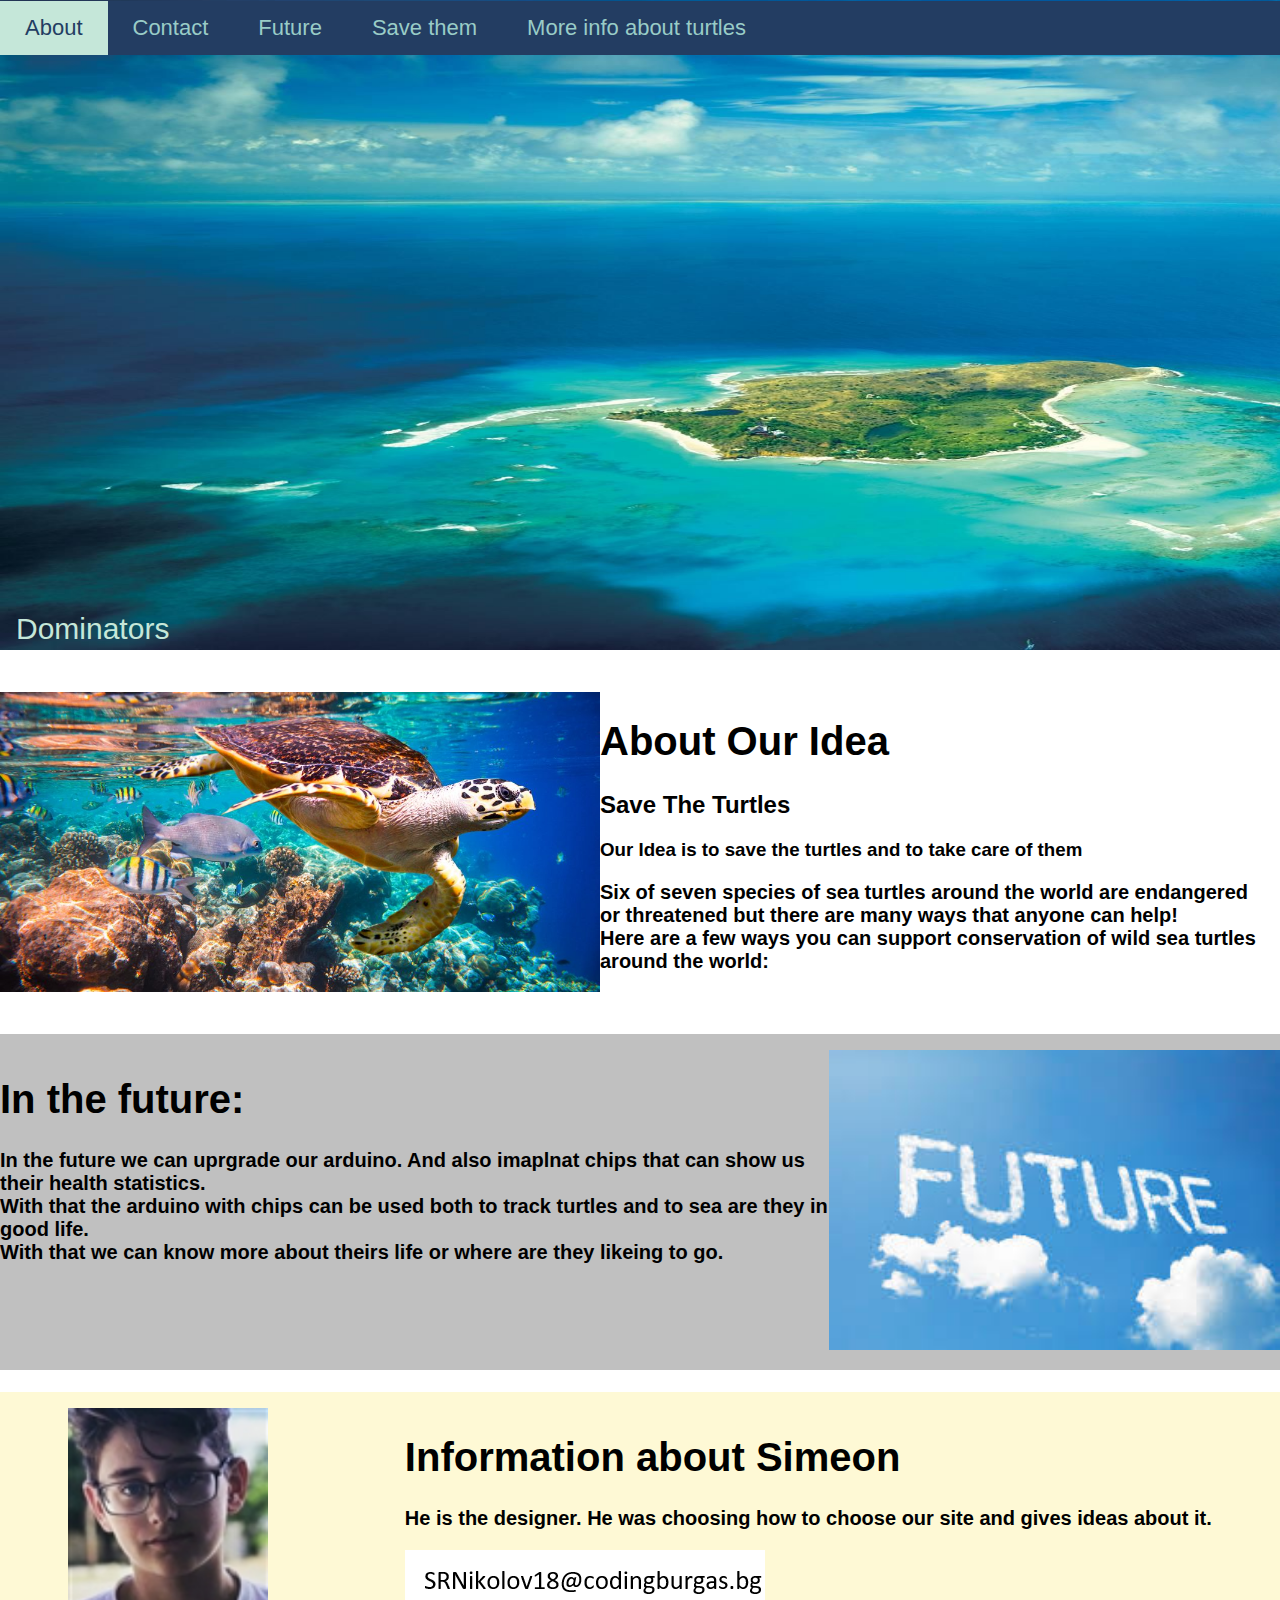
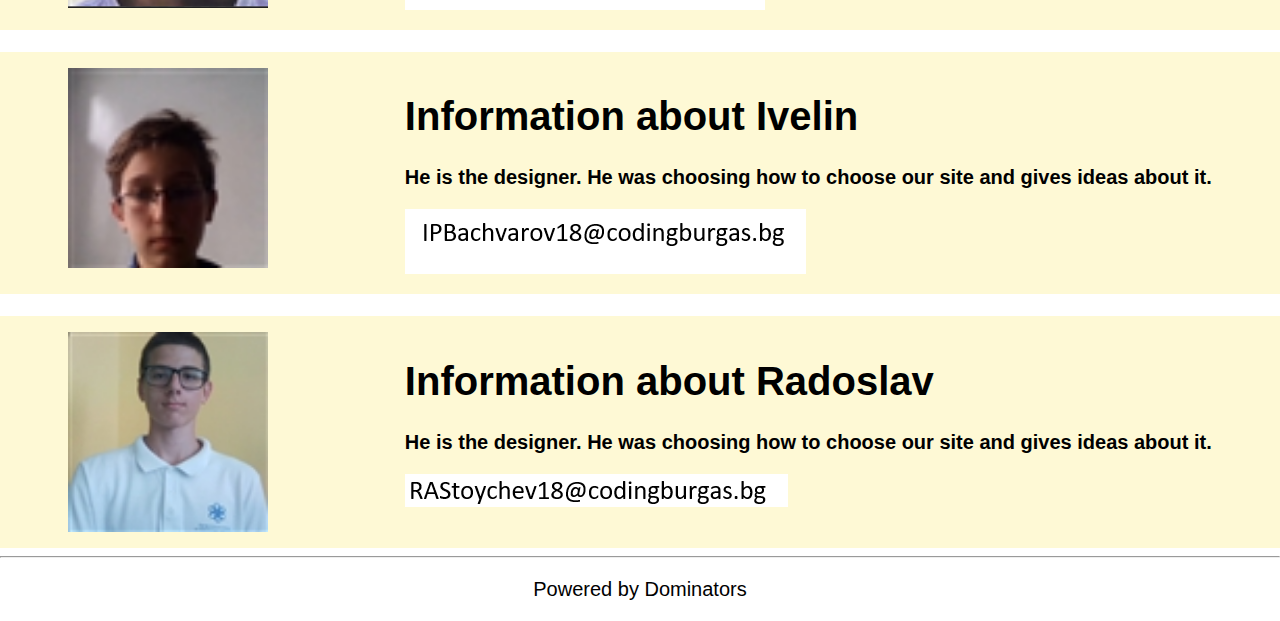
==== commit 609e4d9d: "height of image" ====
--- a/index.html
+++ b/index.html
@@ -12,11 +12,14 @@
 
 
   <div class="home1" id="home"></div>
+<!-- this is the background of the page -->
 
     <div class="logo">
-    <img src="./pictures/a.jpg" alt="ImgOfSea" height="950px" width="1940px">
+    <img src="./pictures/a.jpg" alt="ImgOfSea" height="650px" width="1940px">
     <div class="bottom-left">Dominators</div>
 </div>
+ <!--  Navigation Bar  -->
+
     <div class="nav">
       <nav>
  
@@ -29,9 +32,9 @@
     </div>
 
   
- 
+ <!--  Navigation Bar  -->
 
-
+ <!--  First article  -->
   <article class="about article-background-bright" id="about">
     <div>
       <img class="turtle" src="./pictures/seaturtle1.jpg" alt="ImgOfTurtle">
@@ -45,8 +48,10 @@
       </p></b>
     </div>
   </article>
+<!--  First article  -->
 
 
+<!--  Second article  -->
   <article class="future article-background-dark" id="future">
    <div>
      <div>
@@ -60,14 +65,16 @@
       <img class="future1" src="./pictures/future_img.jpg" alt="ImgOfFuture">
     </div>
   </article>
+<!--  Second article  -->
 
 
+<!--  Information about us -->
   <article class="contact" id="contact" >
     <div>
       <img class="picture" src="./pictures/simeon.png" alt="Picture of Simeon">
     </div>
     <div>
-      <h1>Information about Radoslav</h1>
+      <h1>Information about Simeon</h1>
 
       <p><b>He is the designer. He was choosing how to choose our site and gives ideas about it.</h3></b>
       <div class="rado">
@@ -84,7 +91,7 @@
       <img class="picture" src="./pictures/ivelin.png" alt="Picture of Ivelin">
     </div>
     <div>
-      <h1>Information about Radoslav</h1>
+      <h1>Information about Ivelin</h1>
 
       <p><b>He is the designer. He was choosing how to choose our site and gives ideas about it.</h3></b>
       <div class="rado">
@@ -106,13 +113,15 @@
     </div>
     </div>    
   </article>
+<!--  Information about us -->
 
 
+<!--  Footer -->
       <footer class="footer">
         <hr>
         <p>Powered by Dominators </p>
       </footer>
-
+<!--  Footer -->
 </body>
 
 </html>--- a/CSS/index.css
+++ b/CSS/index.css
@@ -1,9 +1,13 @@
+/* the shrift of the text*/
 body {
   font-family: Arial, Helvetica, sans-serif;
   margin: 0;
   overflow-x: hidden;
 }
-
+/* the shrift of the text*/
+
+
+/*  Navigation Bar  */
 .nav a:link, .nav a:visited {
   color: #99CCC7;
   padding: 14px 25px;
@@ -11,12 +15,12 @@
   float: left;
 }
 
-.nav a:hover,.nav a:active {
+.nav a:hover,.nav a:active {             /*  Animation when hover  */
   background-color: #C5E7D9;
   color:#233D62 ;
 }
 
-div.nav {
+div.nav {          /*  Style by default  */
   position: fixed;
   font-size: 22px;
   background-color: #233D62;
@@ -29,12 +33,21 @@
 div.nav a {
   text-decoration: none;
 }
+/* Navigation Bar */
+
+
+/* Logo */
 div.logo
 {
   position: relative;
   text-align: center;
   color: white;
 }
+/* Logo */
+
+
+
+/* The name of the team on the picture */
 div.bottom-left
 {
   position: absolute;
@@ -43,20 +56,25 @@
   font-size: 30px;
   color: #C5E7D9;
 }
-
-
+/* The name of the team on the picture */
+
+/* Size of the paragraphs text */
 p
 {
   font-size: 100;
 }
-
-
+/* Size of the paragraphs text*/
+
+/* Style of the footer */
 footer.footer {
   text-align: center;
   display: -webkit-inline-box;
   display: block;
   clear: both; 
 }
+/* Style of the footer */
+
+/* Background of the articles */
 
 .article-background-bright {
   background-color: white;
@@ -65,13 +83,16 @@
 .article-background-dark {
   background-color: silver;
 }
-
+/* Background of the articles */
+
+/* Article position */
 article {
   margin-top: 22px;
   padding-top: 16px;
   padding-bottom: 16px;
 }
 
+
 article h2 {
   margin-top: 0px;
 }
@@ -89,32 +110,26 @@
   display: flex;
   justify-content: space-around;
 }
+/* Article position */
 
 div.future a {
   text-decoration: none;
 }
 
-
-div.future_link a {
-  text-decoration: none;
-}
-  
+/* Size of the images */
 img.turtle {
   height: 300px;
 }
-.future a:link, .future a:visited {
-  color: black;
-
-  padding: 12px 10px;
-  float: left;
-}
-
-
 
 img.future1 {
   height: 300px;
   
 }
+
+/* Size of the images */
+
+
+/* Article position */
 article.contact
 {
   display: -webkit-box;
@@ -143,13 +158,9 @@
   background-color: #FEF9D5;
 }
 
-footer.footer {
-  text-align: center;
-  display: -webkit-inline-box;
-  display: block;
-  clear: both; 
-}
-
+/* Article position */
+
+/* Size of the text*/
 h1
 {
   font-size: 40px;
@@ -160,6 +171,9 @@
   font-size: 20px;
 }
 
+/* Size of the paragraphs text*/
+
+/* Size and position of the images */
 img.picture
 {
   float:  left;
@@ -167,7 +181,10 @@
 height: 200px;
 background-size: cover;
 overflow:hidden;
-}
+}/* Size and position of the images */
+
+
+/* The site to be responsible in smaller screen*/
 @media screen and (max-width: 768px)
 {
   .nav a:link, .nav a:visited {
@@ -334,4 +351,6 @@
   background-size: cover;
   overflow:hidden;
   }
-}+}
+
+/* The site to be responsible in smaller screen*/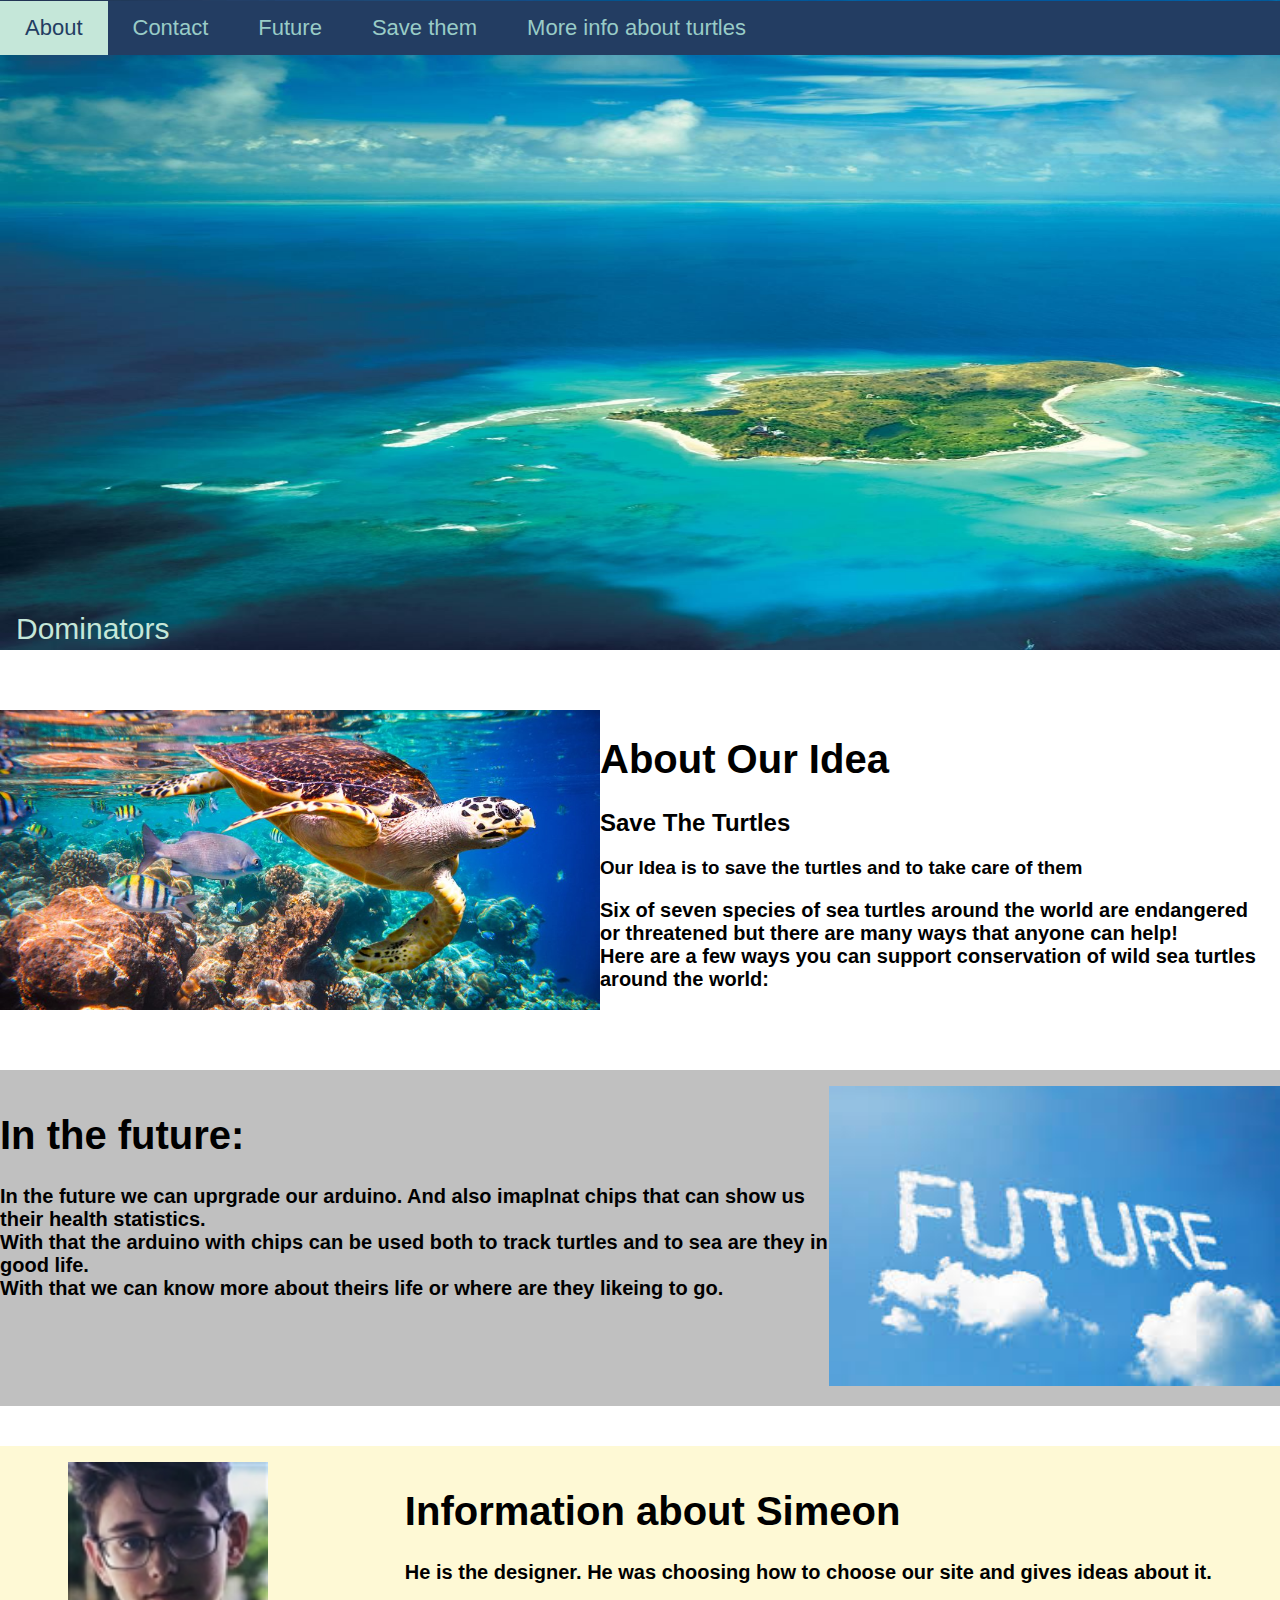
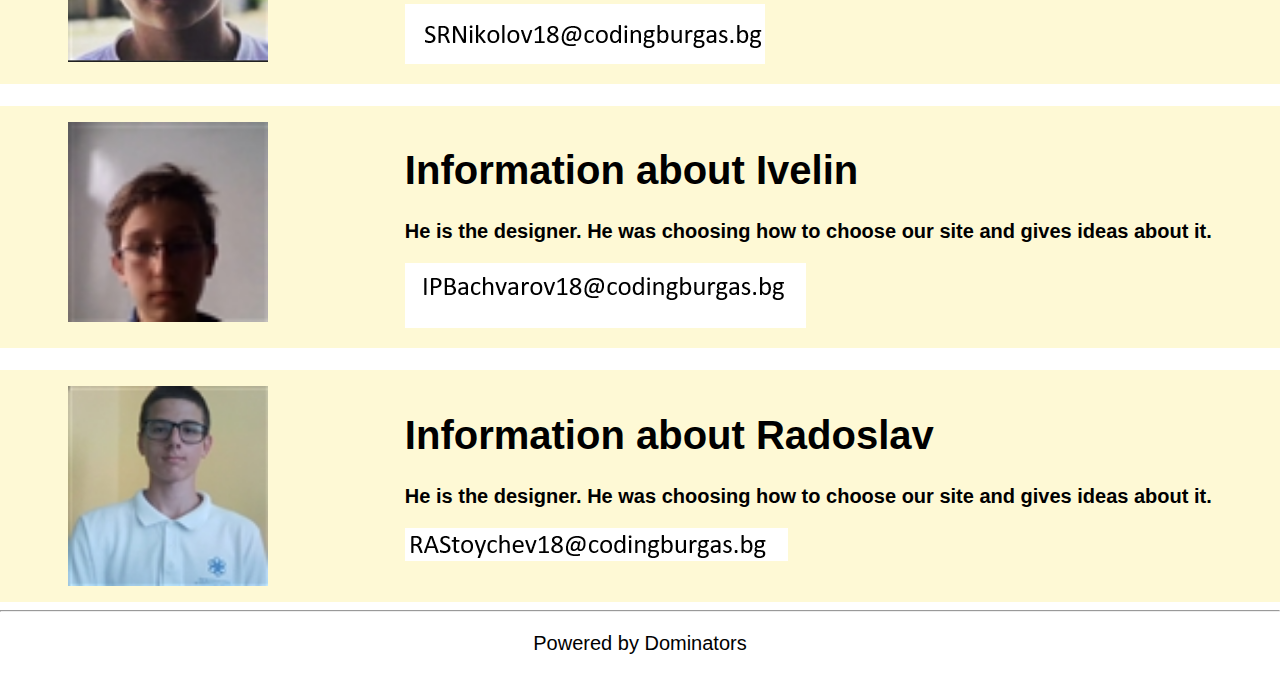
==== commit 40140baa: "Fix anchor top alignment" ====
--- a/index.html
+++ b/index.html
@@ -12,30 +12,31 @@
 
 
   <div class="home1" id="home"></div>
-<!-- this is the background of the page -->
+  <!-- this is the background of the page -->
 
-    <div class="logo">
+  <div class="logo">
     <img src="./pictures/a.jpg" alt="ImgOfSea" height="650px" width="1940px">
     <div class="bottom-left">Dominators</div>
-</div>
- <!--  Navigation Bar  -->
+  </div>
+  <!--  Navigation Bar  -->
 
-    <div class="nav">
-      <nav>
- 
-      <a href="#about">About</a> 
+  <div class="nav">
+    <nav>
+
+      <a href="#about">About</a>
       <a href="#contact">Contact</a>
-       <a href="#future">Future</a>
+      <a href="#future">Future</a>
       <a href="saving.html">Save them</a>
       <a href="turtles.html">More info about turtles</a>
     </nav>
-    </div>
+  </div>
 
-  
- <!--  Navigation Bar  -->
 
- <!--  First article  -->
-  <article class="about article-background-bright" id="about">
+  <!--  Navigation Bar  -->
+
+  <!--  First article  -->
+  <a class="anchor" id="about">!</a>
+  <article class="about article-background-bright">
     <div>
       <img class="turtle" src="./pictures/seaturtle1.jpg" alt="ImgOfTurtle">
     </div>
@@ -43,33 +44,38 @@
       <h1>About Our Idea</h1>
       <h2>Save The Turtles</h2>
       <h3>Our Idea is to save the turtles and to take care of them </h3>
-      <p><b>Six of seven species of sea turtles around the world are endangered<br> or threatened but there are many ways
-        that anyone can help!<br> Here are a few ways you can support conservation of wild sea turtles around the world:
+      <p><b>Six of seven species of sea turtles around the world are endangered<br> or threatened but there are many
+          ways
+          that anyone can help!<br> Here are a few ways you can support conservation of wild sea turtles around the
+          world:
       </p></b>
     </div>
   </article>
-<!--  First article  -->
+  <!--  First article  -->
 
 
-<!--  Second article  -->
-  <article class="future article-background-dark" id="future">
-   <div>
-     <div>
-      <h1>In the future: </h1>
-     </div>
-      <p><b>In the future we can uprgrade our arduino. And also imaplnat chips that can show us their health statistics.<br>
-        With that the arduino with chips can be used both to track turtles and to sea are they in good life.
-        <br>With that we can know more about theirs life or where are they likeing to go.</p></b>
-    </div> 
+  <!--  Second article  -->
+  <a class="anchor" id="future">!</a>
+  <article class="future article-background-dark" >
+    <div>
+      <div>
+        <h1>In the future: </h1>
+      </div>
+      <p><b>In the future we can uprgrade our arduino. And also imaplnat chips that can show us their health
+          statistics.<br>
+          With that the arduino with chips can be used both to track turtles and to sea are they in good life.
+          <br>With that we can know more about theirs life or where are they likeing to go.</p></b>
+    </div>
     <div>
       <img class="future1" src="./pictures/future_img.jpg" alt="ImgOfFuture">
     </div>
   </article>
-<!--  Second article  -->
+  <!--  Second article  -->
 
 
-<!--  Information about us -->
-  <article class="contact" id="contact" >
+  <!--  Information about us -->
+  <a class="anchor" id="contact">!</a>
+  <article class="contact">
     <div>
       <img class="picture" src="./pictures/simeon.png" alt="Picture of Simeon">
     </div>
@@ -77,14 +83,14 @@
       <h1>Information about Simeon</h1>
 
       <p><b>He is the designer. He was choosing how to choose our site and gives ideas about it.</h3></b>
-      <div class="rado">
-        <img src="./pictures/simeon_email.jpg" alt="Picture of Simeon's e-mail"></div>
+        <div class="rado">
+          <img src="./pictures/simeon_email.jpg" alt="Picture of Simeon's e-mail"></div>
     </div>
-    </div>    
+    </div>
   </article>
 
 
-  
+
 
   <article class="contact">
     <div>
@@ -94,10 +100,10 @@
       <h1>Information about Ivelin</h1>
 
       <p><b>He is the designer. He was choosing how to choose our site and gives ideas about it.</h3></b>
-      <div class="rado">
-        <img src="./pictures/ivelin_email.jpg" alt="Picture of Ivelin's e-mail"></div>
+        <div class="rado">
+          <img src="./pictures/ivelin_email.jpg" alt="Picture of Ivelin's e-mail"></div>
     </div>
-    </div>    
+    </div>
   </article>
 
   <article class="contact">
@@ -108,20 +114,20 @@
       <h1>Information about Radoslav</h1>
 
       <p><b>He is the designer. He was choosing how to choose our site and gives ideas about it.</h3></b>
-      <div class="rado">
-        <img src="./pictures/rado_email.jpg" alt="Picture of Radoslav's e-mail"></div>
+        <div class="rado">
+          <img src="./pictures/rado_email.jpg" alt="Picture of Radoslav's e-mail"></div>
     </div>
-    </div>    
+    </div>
   </article>
-<!--  Information about us -->
+  <!--  Information about us -->
 
 
-<!--  Footer -->
-      <footer class="footer">
-        <hr>
-        <p>Powered by Dominators </p>
-      </footer>
-<!--  Footer -->
+  <!--  Footer -->
+  <footer class="footer">
+    <hr>
+    <p>Powered by Dominators </p>
+  </footer>
+  <!--  Footer -->
 </body>
 
 </html>--- a/CSS/index.css
+++ b/CSS/index.css
@@ -5,7 +5,6 @@
   overflow-x: hidden;
 }
 /* the shrift of the text*/
-
 
 /*  Navigation Bar  */
 .nav a:link, .nav a:visited {
@@ -130,6 +129,14 @@
 
 
 /* Article position */
+
+a.anchor {
+  display: block;
+  position: relative;
+  top: -35px;
+  visibility: hidden;
+}
+
 article.contact
 {
   display: -webkit-box;
